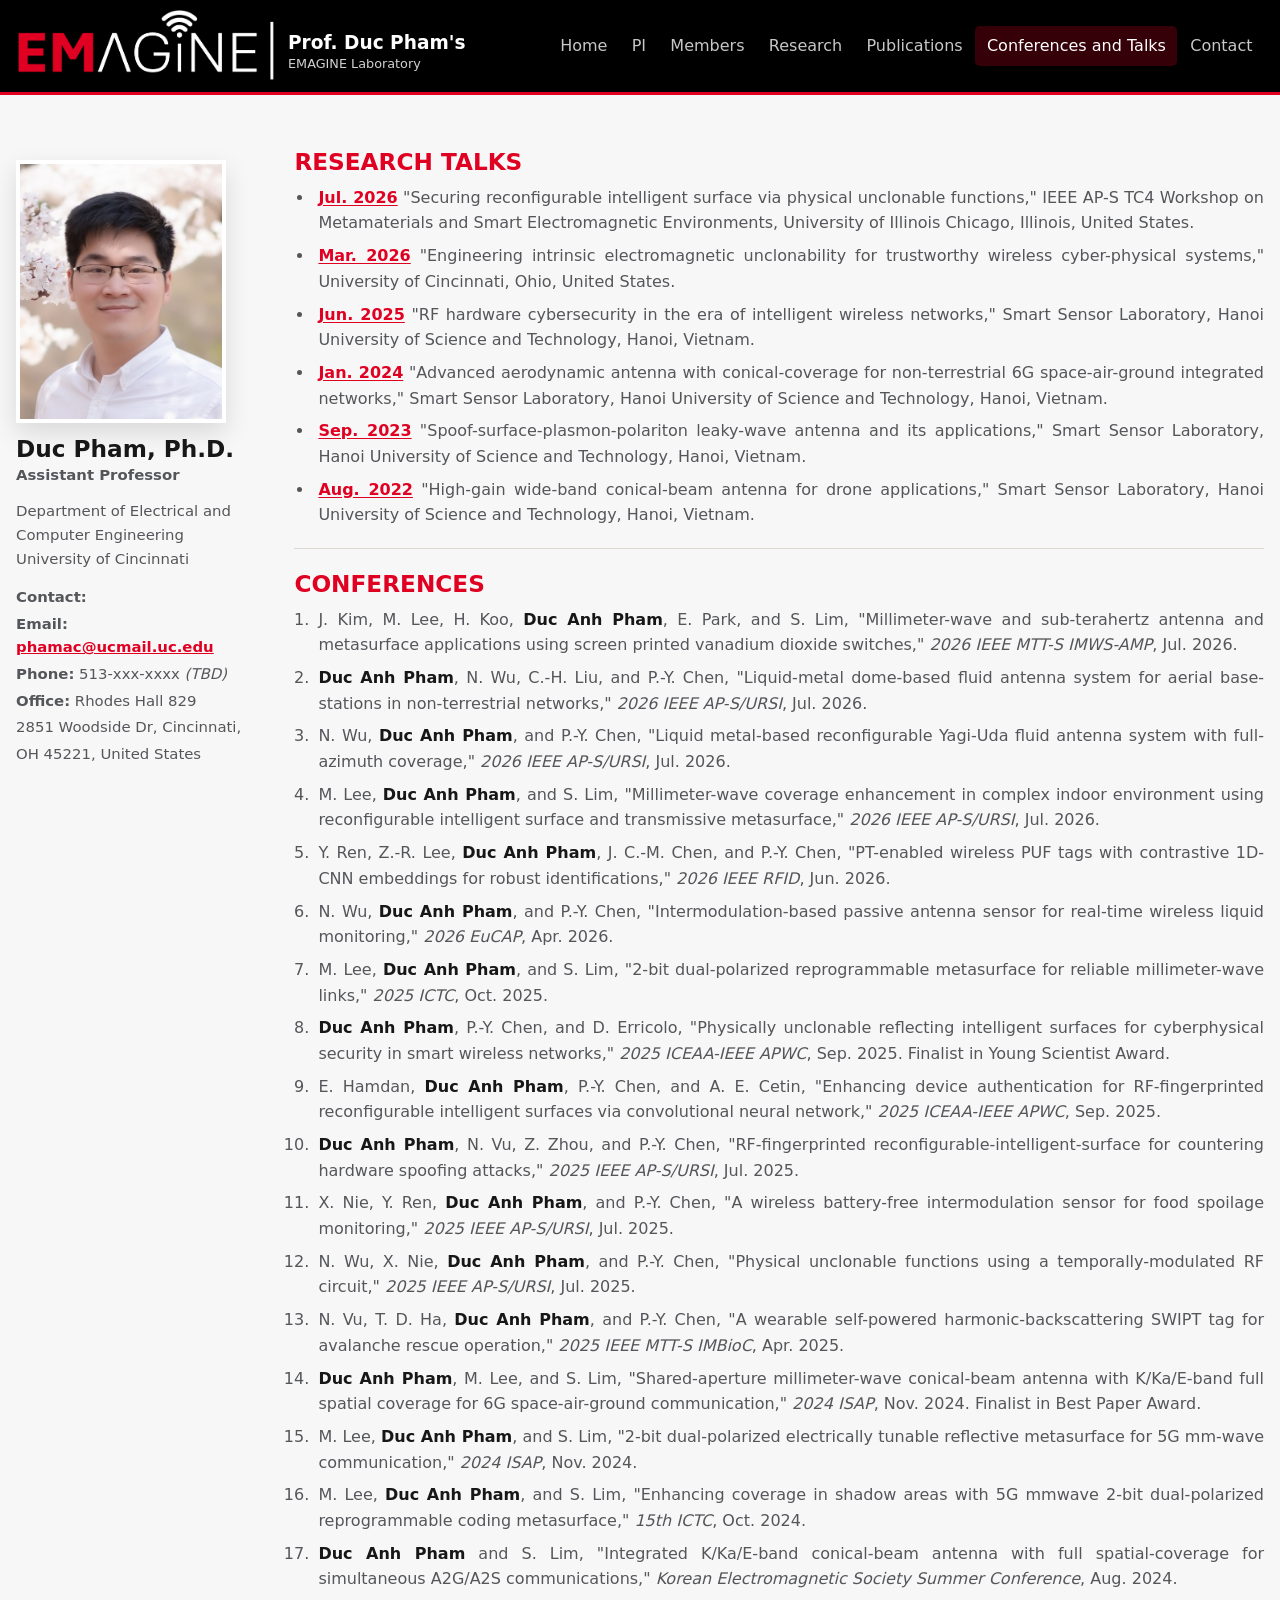
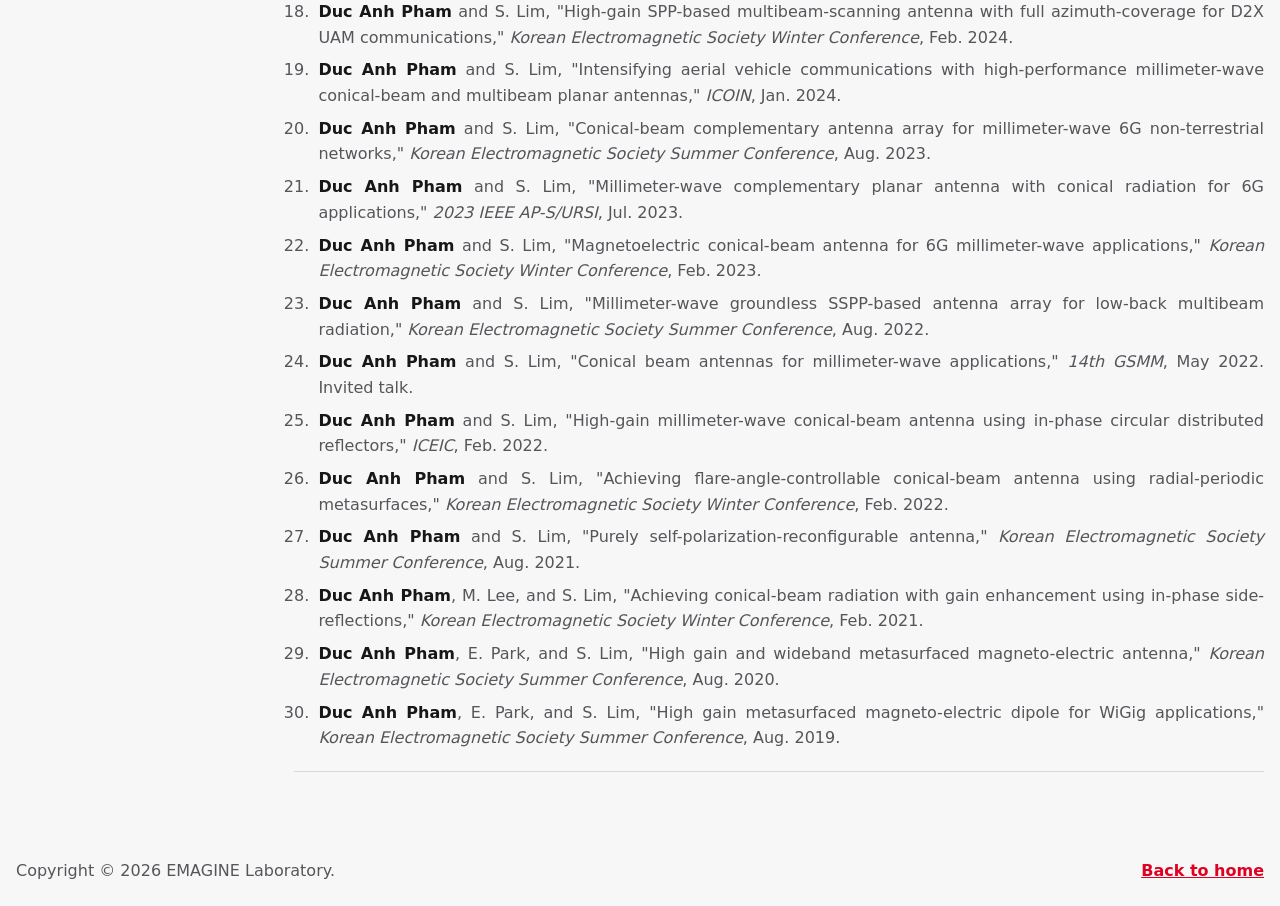
==== conferences-and-talks.html @ 0ce50a30 "Add files via upload" ====
<!DOCTYPE html>
<html lang="en">
<head><meta charset="utf-8"><meta name="viewport" content="width=device-width, initial-scale=1"><meta name="description" content="Research talks and conference publications by Prof. Duc Pham and collaborators."><title>Prof. Duc Pham's Lab</title><link rel="icon" type="image/png" href="assets/uc-logo.png">
  <link rel="stylesheet" href="styles.css?v=20260808ak"></head>
<body class="talks-page">
  <a class="skip-link" href="#main">Skip to content</a>
  <header class="site-header"><div class="header-inner"><a class="brand" href="index.html" aria-label="EMAGINE Laboratory home"><img class="brand-emagine-logo" src="assets/emagine-header.png?v=20260807ay" alt="EMAGINE Laboratory logo"><span class="brand-copy"><strong>Prof. Duc Pham's</strong><small>EMAGINE Laboratory</small></span></a>
      <nav class="top-nav" aria-label="Main navigation"><div class="nav-links" id="nav-links"><a href="index.html">Home</a><a href="pi.html">PI</a><a href="members.html">Members</a><a href="research.html">Research</a><a href="publications.html">Publications</a><a href="conferences-and-talks.html" aria-current="page">Conferences and Talks</a><a href="contact.html">Contact</a></div></nav>
      <button class="nav-toggle" type="button" aria-expanded="false" aria-controls="nav-links"><span></span><span></span><span></span><span class="sr-only">Menu</span></button>
    </div></header>
  <div class="site-shell">
    <aside class="profile-sidebar" aria-label="Principal investigator information">
      <img class="profile-photo" src="assets/duc-pham-profile-emagine.jpg" alt="Portrait of Dr. Duc Pham">
      <h1>Duc Pham, Ph.D.</h1>
      <p class="profile-title">Assistant Professor</p>
      <p class="profile-affiliation">Department of Electrical and Computer Engineering<br>University of Cincinnati</p>
      <address>
        <strong>Contact:</strong>
        <span><strong>Email:</strong> <a href="mailto:phamac@ucmail.uc.edu">phamac@ucmail.uc.edu</a></span>
        <span><strong>Phone:</strong> 513-xxx-xxxx <em>(TBD)</em></span>
        <span><strong>Office:</strong> Rhodes Hall 829</span>
        <span>2851 Woodside Dr, Cincinnati,</span>
        <span>OH 45221, United States</span>
      </address>
    </aside>
<main id="main" class="content"><section class="page-section page-title-section" aria-labelledby="talks-title"><h2 id="talks-title">Research Talks</h2><ul class="pub-full-list"><li><span class="talk-date">Jul. 2026</span> "Securing reconfigurable intelligent surface via physical unclonable functions," IEEE AP-S TC4 Workshop on Metamaterials and Smart Electromagnetic Environments, University of Illinois Chicago, Illinois, United States.</li><li><span class="talk-date">Mar. 2026</span> "Engineering intrinsic electromagnetic unclonability for trustworthy wireless cyber-physical systems," University of Cincinnati, Ohio, United States.</li><li><span class="talk-date">Jun. 2025</span> "RF hardware cybersecurity in the era of intelligent wireless networks," Smart Sensor Laboratory, Hanoi University of Science and Technology, Hanoi, Vietnam.</li><li><span class="talk-date">Jan. 2024</span> "Advanced aerodynamic antenna with conical-coverage for non-terrestrial 6G space-air-ground integrated networks," Smart Sensor Laboratory, Hanoi University of Science and Technology, Hanoi, Vietnam.</li><li><span class="talk-date">Sep. 2023</span> "Spoof-surface-plasmon-polariton leaky-wave antenna and its applications," Smart Sensor Laboratory, Hanoi University of Science and Technology, Hanoi, Vietnam.</li><li><span class="talk-date">Aug. 2022</span> "High-gain wide-band conical-beam antenna for drone applications," Smart Sensor Laboratory, Hanoi University of Science and Technology, Hanoi, Vietnam.</li></ul></section>
    <section class="page-section" aria-labelledby="conf-title"><h2 id="conf-title">Conferences</h2><ol class="pub-full-list">
      <li>J. Kim, M. Lee, H. Koo, <strong>Duc Anh Pham</strong>, E. Park, and S. Lim, "Millimeter-wave and sub-terahertz antenna and metasurface applications using screen printed vanadium dioxide switches," <em>2026 IEEE MTT-S IMWS-AMP</em>, Jul. 2026.</li>
      <li><strong>Duc Anh Pham</strong>, N. Wu, C.-H. Liu, and P.-Y. Chen, "Liquid-metal dome-based fluid antenna system for aerial base-stations in non-terrestrial networks," <em>2026 IEEE AP-S/URSI</em>, Jul. 2026.</li>
      <li>N. Wu, <strong>Duc Anh Pham</strong>, and P.-Y. Chen, "Liquid metal-based reconfigurable Yagi-Uda fluid antenna system with full-azimuth coverage," <em>2026 IEEE AP-S/URSI</em>, Jul. 2026.</li>
      <li>M. Lee, <strong>Duc Anh Pham</strong>, and S. Lim, "Millimeter-wave coverage enhancement in complex indoor environment using reconfigurable intelligent surface and transmissive metasurface," <em>2026 IEEE AP-S/URSI</em>, Jul. 2026.</li>
      <li>Y. Ren, Z.-R. Lee, <strong>Duc Anh Pham</strong>, J. C.-M. Chen, and P.-Y. Chen, "PT-enabled wireless PUF tags with contrastive 1D-CNN embeddings for robust identifications," <em>2026 IEEE RFID</em>, Jun. 2026.</li>
      <li>N. Wu, <strong>Duc Anh Pham</strong>, and P.-Y. Chen, "Intermodulation-based passive antenna sensor for real-time wireless liquid monitoring," <em>2026 EuCAP</em>, Apr. 2026.</li>
      <li>M. Lee, <strong>Duc Anh Pham</strong>, and S. Lim, "2-bit dual-polarized reprogrammable metasurface for reliable millimeter-wave links," <em>2025 ICTC</em>, Oct. 2025.</li>
      <li><strong>Duc Anh Pham</strong>, P.-Y. Chen, and D. Erricolo, "Physically unclonable reflecting intelligent surfaces for cyberphysical security in smart wireless networks," <em>2025 ICEAA-IEEE APWC</em>, Sep. 2025. Finalist in Young Scientist Award.</li>
      <li>E. Hamdan, <strong>Duc Anh Pham</strong>, P.-Y. Chen, and A. E. Cetin, "Enhancing device authentication for RF-fingerprinted reconfigurable intelligent surfaces via convolutional neural network," <em>2025 ICEAA-IEEE APWC</em>, Sep. 2025.</li>
      <li><strong>Duc Anh Pham</strong>, N. Vu, Z. Zhou, and P.-Y. Chen, "RF-fingerprinted reconfigurable-intelligent-surface for countering hardware spoofing attacks," <em>2025 IEEE AP-S/URSI</em>, Jul. 2025.</li>
      <li>X. Nie, Y. Ren, <strong>Duc Anh Pham</strong>, and P.-Y. Chen, "A wireless battery-free intermodulation sensor for food spoilage monitoring," <em>2025 IEEE AP-S/URSI</em>, Jul. 2025.</li>
      <li>N. Wu, X. Nie, <strong>Duc Anh Pham</strong>, and P.-Y. Chen, "Physical unclonable functions using a temporally-modulated RF circuit," <em>2025 IEEE AP-S/URSI</em>, Jul. 2025.</li>
      <li>N. Vu, T. D. Ha, <strong>Duc Anh Pham</strong>, and P.-Y. Chen, "A wearable self-powered harmonic-backscattering SWIPT tag for avalanche rescue operation," <em>2025 IEEE MTT-S IMBioC</em>, Apr. 2025.</li>
      <li><strong>Duc Anh Pham</strong>, M. Lee, and S. Lim, "Shared-aperture millimeter-wave conical-beam antenna with K/Ka/E-band full spatial coverage for 6G space-air-ground communication," <em>2024 ISAP</em>, Nov. 2024. Finalist in Best Paper Award.</li>
      <li>M. Lee, <strong>Duc Anh Pham</strong>, and S. Lim, "2-bit dual-polarized electrically tunable reflective metasurface for 5G mm-wave communication," <em>2024 ISAP</em>, Nov. 2024.</li>
      <li>M. Lee, <strong>Duc Anh Pham</strong>, and S. Lim, "Enhancing coverage in shadow areas with 5G mmwave 2-bit dual-polarized reprogrammable coding metasurface," <em>15th ICTC</em>, Oct. 2024.</li>
      <li><strong>Duc Anh Pham</strong> and S. Lim, "Integrated K/Ka/E-band conical-beam antenna with full spatial-coverage for simultaneous A2G/A2S communications," <em>Korean Electromagnetic Society Summer Conference</em>, Aug. 2024.</li>
      <li><strong>Duc Anh Pham</strong> and S. Lim, "High-gain SPP-based multibeam-scanning antenna with full azimuth-coverage for D2X UAM communications," <em>Korean Electromagnetic Society Winter Conference</em>, Feb. 2024.</li>
      <li><strong>Duc Anh Pham</strong> and S. Lim, "Intensifying aerial vehicle communications with high-performance millimeter-wave conical-beam and multibeam planar antennas," <em>ICOIN</em>, Jan. 2024.</li>
      <li><strong>Duc Anh Pham</strong> and S. Lim, "Conical-beam complementary antenna array for millimeter-wave 6G non-terrestrial networks," <em>Korean Electromagnetic Society Summer Conference</em>, Aug. 2023.</li>
      <li><strong>Duc Anh Pham</strong> and S. Lim, "Millimeter-wave complementary planar antenna with conical radiation for 6G applications," <em>2023 IEEE AP-S/URSI</em>, Jul. 2023.</li>
      <li><strong>Duc Anh Pham</strong> and S. Lim, "Magnetoelectric conical-beam antenna for 6G millimeter-wave applications," <em>Korean Electromagnetic Society Winter Conference</em>, Feb. 2023.</li>
      <li><strong>Duc Anh Pham</strong> and S. Lim, "Millimeter-wave groundless SSPP-based antenna array for low-back multibeam radiation," <em>Korean Electromagnetic Society Summer Conference</em>, Aug. 2022.</li>
      <li><strong>Duc Anh Pham</strong> and S. Lim, "Conical beam antennas for millimeter-wave applications," <em>14th GSMM</em>, May 2022. Invited talk.</li>
      <li><strong>Duc Anh Pham</strong> and S. Lim, "High-gain millimeter-wave conical-beam antenna using in-phase circular distributed reflectors," <em>ICEIC</em>, Feb. 2022.</li>
      <li><strong>Duc Anh Pham</strong> and S. Lim, "Achieving flare-angle-controllable conical-beam antenna using radial-periodic metasurfaces," <em>Korean Electromagnetic Society Winter Conference</em>, Feb. 2022.</li>
      <li><strong>Duc Anh Pham</strong> and S. Lim, "Purely self-polarization-reconfigurable antenna," <em>Korean Electromagnetic Society Summer Conference</em>, Aug. 2021.</li>
      <li><strong>Duc Anh Pham</strong>, M. Lee, and S. Lim, "Achieving conical-beam radiation with gain enhancement using in-phase side-reflections," <em>Korean Electromagnetic Society Winter Conference</em>, Feb. 2021.</li>
      <li><strong>Duc Anh Pham</strong>, E. Park, and S. Lim, "High gain and wideband metasurfaced magneto-electric antenna," <em>Korean Electromagnetic Society Summer Conference</em>, Aug. 2020.</li>
      <li><strong>Duc Anh Pham</strong>, E. Park, and S. Lim, "High gain metasurfaced magneto-electric dipole for WiGig applications," <em>Korean Electromagnetic Society Summer Conference</em>, Aug. 2019.</li>
    </ol></section></main></div>
  <footer class="site-footer"><p>Copyright &copy; 2026 EMAGINE Laboratory.</p><a href="index.html">Back to home</a></footer><script src="script.js"></script>
</body></html>
---- styles.css ----
:root {
  --ink: #171717;
  --ink-soft: #55565a;
  --paper: #f7f5f2;
  --white: #ffffff;
  --line: #ded8d3;
  --uc-red: #e00122;
  --uc-red-dark: #9b0018;
  --black: #000000;
  --warm-gray: #ebe5df;
  --shadow: 0 18px 50px rgba(0, 0, 0, 0.14);
}

* {
  box-sizing: border-box;
}

html {
  scroll-behavior: smooth;
}

body {
  margin: 0;
  color: var(--ink);
  background: var(--paper);
  font-family: Inter, ui-sans-serif, system-ui, -apple-system, BlinkMacSystemFont, "Segoe UI", sans-serif;
  line-height: 1.6;
}

a {
  color: inherit;
}

img {
  max-width: 100%;
}

.skip-link {
  position: absolute;
  left: 1rem;
  top: -4rem;
  z-index: 20;
  padding: 0.6rem 0.9rem;
  background: var(--white);
  color: var(--ink);
  border-radius: 0.35rem;
}

.skip-link:focus {
  top: 1rem;
}

.site-header {
  position: sticky;
  top: 0;
  z-index: 10;
  background: #000000;
  border-bottom: 3px solid var(--uc-red);
  backdrop-filter: blur(16px);
}

.header-inner,
.top-nav {
  width: min(1320px, calc(100% - 2rem));
  margin: 0 auto;
  display: flex;
  align-items: center;
}

.header-inner {
  min-height: 84px;
  justify-content: space-between;
  gap: 2rem;
}

.top-nav {
  min-height: 42px;
  justify-content: flex-end;
}

.brand {
  display: inline-flex;
  align-items: center;
  gap: 0.45rem;
  min-width: 0;
  text-decoration: none;
}

.uc-logo-wrap {
  display: grid;
  place-items: center;
  width: 74px;
  height: 54px;
  flex: 0 0 auto;
  border-right: 1px solid rgba(255, 255, 255, 0.35);
  padding: 0.1rem 0.9rem 0.1rem 0;
}

.uc-logo {
  display: block;
  max-width: 100%;
  max-height: 100%;
  object-fit: contain;
}

.brand strong {
  display: block;
  color: var(--white);
  font-size: clamp(1.35rem, 2.4vw, 2.15rem);
  line-height: 1.2;
  font-weight: 500;
}

.brand small {
  display: block;
  color: rgba(255, 255, 255, 0.82);
  font-size: clamp(0.9rem, 1.35vw, 1.15rem);
}

.header-emis-logo {
  width: min(250px, 23vw);
  max-height: 72px;
  object-fit: contain;
  flex: 0 0 auto;
}

.nav-links {
  display: flex;
  align-items: center;
  gap: 0.2rem;
}

.nav-links a {
  color: rgba(255, 255, 255, 0.78);
  font-size: 1rem;
  font-weight: 500;
  padding: 0.45rem 0.72rem;
  border-radius: 0.3rem;
  text-decoration: none;
}

.nav-links a:hover,
.nav-links a:focus,
.nav-links a[aria-current="page"] {
  color: var(--white);
  background: rgba(224, 1, 34, 0.24);
}

.nav-toggle {
  display: none;
  width: 42px;
  height: 42px;
  border: 1px solid var(--line);
  border-radius: 0.35rem;
  background: var(--white);
  padding: 0.55rem;
}

.nav-toggle span:not(.sr-only) {
  display: block;
  height: 2px;
  margin: 5px 0;
  background: var(--ink);
}

.sr-only {
  position: absolute;
  width: 1px;
  height: 1px;
  overflow: hidden;
  clip: rect(0, 0, 0, 0);
}

.site-shell {
  width: min(1320px, calc(100% - 2rem));
  margin: 0 auto;
  display: grid;
  grid-template-columns: 240px minmax(0, 1fr);
  gap: clamp(1.4rem, 3vw, 2.5rem);
  align-items: start;
  justify-content: center;
}

.profile-sidebar {
  position: sticky;
  top: 144px;
  padding: 1rem 0 2rem;
  font-size: 0.93rem;
}

.profile-photo {
  display: block;
  width: min(100%, 210px);
  aspect-ratio: 4 / 5;
  object-fit: cover;
  object-position: center top;
  border: 4px solid var(--white);
  box-shadow: 0 10px 24px rgba(0, 0, 0, 0.12);
}

.profile-sidebar h1 {
  margin: 0.85rem 0 0.2rem;
  font-size: 1.45rem;
  line-height: 1.08;
  letter-spacing: 0;
}

.profile-title,
.profile-affiliation,
.profile-sidebar p,
.profile-sidebar address {
  color: var(--ink-soft);
}

.profile-title {
  margin: 0;
  color: var(--uc-red);
  font-weight: 900;
}

.profile-affiliation {
  margin: 0.35rem 0 0;
}

.profile-sidebar p {
  margin: 0 0 0.75rem;
}

.profile-sidebar address {
  display: grid;
  gap: 0.18rem;
  margin: 0.9rem 0;
  font-style: normal;
}

.profile-sidebar a,
.content a {
  color: var(--uc-red);
  font-weight: 800;
}

.home-mobile-profile {
  display: none;
}

.content {
  min-width: 0;
  padding: 2rem 0 4rem;
}

.page-section {
  scroll-margin-top: 94px;
  padding: clamp(2.75rem, 5vw, 4.5rem) 0;
  border-bottom: 1px solid var(--line);
}

.intro-section {
  min-height: calc(70vh - 74px);
  display: grid;
  align-content: center;
  background:
    linear-gradient(90deg, rgba(0, 0, 0, 0.9), rgba(49, 0, 8, 0.7), rgba(0, 0, 0, 0.15)),
    url("assets/emagine-welcome-background.png");
  background-size: cover;
  background-position: center;
  color: var(--white);
  margin: 0;
  padding-left: 1.5rem;
  padding-right: 1.5rem;
  border-bottom: 4px solid var(--uc-red);
}

.section-kicker {
  margin: 0 0 0.75rem;
  color: var(--uc-red);
  font-weight: 900;
  text-transform: uppercase;
  font-size: 0.78rem;
  letter-spacing: 0;
}

.intro-section .section-kicker {
  color: #ff4a5f;
}

h2,
h3,
p {
  overflow-wrap: anywhere;
}

h2 {
  margin: 0;
  font-size: clamp(2.1rem, 4vw, 4rem);
  line-height: 1.02;
  letter-spacing: 0;
}

h3 {
  margin: 0;
  font-size: 1.12rem;
  line-height: 1.3;
}

.lead {
  max-width: 820px;
  margin: 1.25rem 0 0;
  color: rgba(255, 255, 255, 0.88);
  font-size: clamp(1.08rem, 1.8vw, 1.3rem);
}

.notice {
  max-width: 820px;
  margin-top: 1.4rem;
  padding: 0.9rem 1rem;
  border-left: 5px solid var(--uc-red);
  background: rgba(255, 255, 255, 0.1);
  color: inherit;
}

.page-section > p:not(.section-kicker),
.info-list p,
.research-list p,
.people-list span,
.publication p,
.news-list p,
.directions-block {
  color: var(--ink-soft);
}

.page-title-section {
  padding-top: clamp(2rem, 4vw, 3rem);
}

.subsection-title {
  font-size: clamp(1.45rem, 2.4vw, 2.2rem);
  margin-bottom: 1rem;
}

.intro-section p.lead {
  color: rgba(255, 255, 255, 0.9);
}

.intro-section .notice {
  color: var(--white);
}

.research-list,
.info-list,
.people-list,
.publication-list {
  display: grid;
  gap: 1rem;
  margin-top: 1.5rem;
}

.research-list {
  grid-template-columns: repeat(2, minmax(0, 1fr));
}

.research-list article,
.info-list article,
.person-row,
.publication,
.directions-block {
  background: var(--white);
  border: 1px solid var(--line);
  border-radius: 0.35rem;
  padding: 1rem;
  box-shadow: 0 10px 30px rgba(0, 0, 0, 0.06);
}

.research-list article {
  border-top: 4px solid var(--uc-red);
}

.publication {
  display: grid;
  grid-template-columns: 82px minmax(0, 1fr);
  gap: 1rem;
}

.pub-year,
.news-list time {
  margin: 0;
  color: var(--uc-red);
  font-weight: 900;
}

.publication p,
.news-list p {
  margin: 0.25rem 0 0;
}

.person-row {
  display: grid;
  gap: 0.25rem;
}

.news-list {
  display: grid;
  gap: 0.7rem;
  margin: 1.35rem 0 0;
  padding-left: 1.25rem;
  color: var(--ink-soft);
}

.news-list li {
  padding-left: 0.25rem;
}

.directions-block {
  display: grid;
  gap: 0.35rem;
  margin-top: 1.5rem;
  font-style: normal;
}

.pub-full-list {
  display: grid;
  gap: 0.45rem;
  margin: 1rem 0 0;
  padding-left: 1.25rem;
  color: var(--ink-soft);
}

.pub-full-list li {
  padding-left: 0.25rem;
}

.pub-full-list strong {
  color: var(--ink);
}

.site-footer {
  width: min(1320px, calc(100% - 2rem));
  margin: 0 auto;
  padding: 1.4rem 0;
  display: flex;
  justify-content: space-between;
  gap: 1rem;
  color: var(--ink-soft);
}

.site-footer p {
  margin: 0;
}

.site-footer a {
  color: var(--uc-red);
  font-weight: 800;
}

@media (max-width: 980px) {
  .nav-toggle {
    display: block;
  }

  .nav-links {
    position: absolute;
    left: 1rem;
    right: 1rem;
    top: 126px;
    display: none;
    padding: 0.7rem;
    background: var(--white);
    border: 1px solid var(--line);
    border-radius: 0.35rem;
    box-shadow: var(--shadow);
  }

  .nav-links.is-open {
    display: grid;
  }

  .nav-links a {
    color: var(--ink);
    padding: 0.75rem;
  }

  .site-shell {
    grid-template-columns: 1fr;
  }

  .profile-sidebar {
    position: relative;
    top: auto;
    display: grid;
    grid-template-columns: 140px minmax(0, 1fr);
    gap: 1rem;
    align-items: start;
  justify-content: center;
    padding-bottom: 0;
  }

  .profile-sidebar h1,
  .profile-title,
  .profile-affiliation,
  .profile-sidebar p,
  .profile-sidebar address {
    grid-column: 2;
  }

  .profile-photo {
    grid-row: 1 / span 7;
  }

  .content {
    padding-top: 1rem;
  }

  .intro-section {
    margin: 0;
  }
}

@media (max-width: 620px) {
  .header-inner,
  .top-nav,
  .site-shell,
  .site-footer {
    width: min(100% - 1rem, 1320px);
  }

  .uc-logo-wrap {
    width: 48px;
    height: 40px;
    padding-right: 0.5rem;
  }

  .brand {
    gap: 0.55rem;
  }

  .brand strong {
    max-width: 220px;
    font-size: 1rem;
  }

  .brand small {
    display: none;
  }

  .header-emis-logo {
    display: none;
  }

  .top-nav {
    min-height: 0;
  }

  .nav-links {
    top: 84px;
  }

  .profile-sidebar {
    grid-template-columns: 1fr;
  }

  .profile-sidebar h1,
  .profile-title,
  .profile-affiliation,
  .profile-sidebar p,
  .profile-sidebar address {
    grid-column: auto;
  }

  .profile-photo {
    grid-row: auto;
    max-width: 190px;
  }

  .research-list,
  .publication {
    grid-template-columns: 1fr;
  }

  .intro-section {
    min-height: 560px;
  }

  .site-footer {
    flex-direction: column;
  }
}

/* EMAGINE refresh overrides */
:root {
  --paper: #f7f7f7;
}

.header-emis-logo {
  width: min(360px, 32vw);
  max-height: 72px;
  object-fit: contain;
}

.nav-links {
  gap: 0.08rem;
}

.nav-links a {
  white-space: nowrap;
}


.plain-list,
.simple-list {
  display: grid;
  gap: 0.7rem;
  margin: 1.2rem 0 0;
  padding-left: 1.25rem;
  color: var(--ink-soft);
}

.plain-list strong,
.simple-list strong {
  color: var(--ink);
}

.research-figure {
  display: grid;
  gap: 0.75rem;
}

.research-figure img,
.wide-image {
  width: 100%;
  border-radius: 0.35rem;
  border: 1px solid var(--line);
  background: var(--white);
}

.research-figure img {
  aspect-ratio: 16 / 10;
  object-fit: contain;
}

.wide-image {
  object-fit: cover;
}

.contact-grid {
  display: grid;
  grid-template-columns: repeat(2, minmax(0, 1fr));
  gap: 1.2rem;
  margin-top: 1.4rem;
}

.contact-grid article {
  background: var(--white);
  border: 1px solid var(--line);
  border-radius: 0.35rem;
  padding: 1rem;
}

@media (max-width: 980px) {
  .header-emis-logo {
    width: min(260px, 34vw);
  }
}

@media (max-width: 720px) {
  .contact-grid {
    grid-template-columns: 1fr;
  }
}

.intro-section > p:not(.section-kicker) {
  color: rgba(255, 255, 255, 0.9);
}


.concept-figure {
  margin: 0 0 1.2rem;
  padding: 0;
  background: #000000;
  border-bottom: 4px solid var(--uc-red);
}

.concept-figure img {
  display: block;
  width: 100%;
  height: auto;
}




.brand-emagine-logo {
  display: block;
  width: min(190px, 20vw);
  max-height: 58px;
  object-fit: contain;
}



.brand .brand-emagine-logo {
  width: min(260px, 28vw);
  max-height: 72px;
}

.brand .brand-copy strong {
  font-size: clamp(1rem, 1.45vw, 1.35rem);
  font-weight: 600;
}

.brand .brand-copy small {
  font-size: clamp(0.75rem, 1vw, 0.95rem);
}

.brand:has(.brand-emagine-logo) {
  gap: 0.75rem;
}

.brand:has(.brand-emagine-logo) .brand-copy {
  transform: translateY(0.42rem);
}

/* One-line header layout */
.site-header .header-inner {
  min-height: 92px;
}

.header-inner > .brand {
  flex: 0 0 auto;
}

.header-inner > .top-nav {
  width: auto;
  min-height: auto;
  margin: 0 0 0 auto;
  flex: 1 1 auto;
  justify-content: flex-end;
}

.header-inner > .top-nav .nav-links {
  justify-content: flex-end;
  flex-wrap: wrap;
  row-gap: 0.2rem;
}

.header-inner > .nav-toggle {
  flex: 0 0 auto;
}

@media (max-width: 1180px) {
  .brand .brand-emagine-logo {
    width: min(230px, 24vw);
  }

  .brand .brand-copy strong {
    font-size: clamp(0.95rem, 1.25vw, 1.18rem);
  }

  .brand .brand-copy small {
    font-size: clamp(0.72rem, 0.9vw, 0.86rem);
  }

  .nav-links a {
    font-size: 0.92rem;
    padding-inline: 0.52rem;
  }
}

@media (max-width: 980px) {
  .header-inner > .top-nav {
    flex: 0 0 auto;
    margin-left: auto;
  }
}



/* Compact academic section headings */
.content > .page-section:not(.intro-section) h2 {
  font-size: 1.25rem;
  line-height: 1.28;
  font-weight: 800;
}

.content > .page-title-section:not(.intro-section) h2 {
  font-size: 1.35rem;
}

.content > .page-section:not(.intro-section) h3 {
  font-size: 1.05rem;
}

.page-title-section .lead {
  font-size: 1rem;
}

/* Red underlined section heading style */
.content > .page-section:not(.intro-section) h2 {
  color: var(--uc-red);
  font-size: 1.45rem;
  line-height: 1.25;
  font-weight: 900;
  text-transform: uppercase;
  text-decoration: underline;
  text-underline-offset: 0.14em;
  text-decoration-thickness: 0.08em;
}

.content > .page-title-section:not(.intro-section) h2 {
  font-size: 1.45rem;
}

/* Black underlined section headings */
.content > .page-section:not(.intro-section) h2 {
  color: var(--ink);
}

/* Match headings to News date red */
.content > .page-section:not(.intro-section) h2 {
  color: var(--uc-red);
}

/* Remove section heading underlines */
.content > .page-section:not(.intro-section) h2 {
  text-decoration: none;
}

/* Tighter spacing between content sections */
.content > .page-section:not(.intro-section) {
  padding: 1.25rem 0;
}

.content > .page-section:not(.intro-section) h2 {
  margin-bottom: 0.55rem;
}

.content > .page-section:not(.intro-section) p:first-of-type,
.content > .page-section:not(.intro-section) .plain-list,
.content > .page-section:not(.intro-section) .pub-full-list,
.content > .page-section:not(.intro-section) .news-list {
  margin-top: 0.55rem;
}
@media (min-width: 981px) {
  .site-shell {
    min-height: calc(100vh + 8rem);
  }
}
/* Unified Home welcome visual */
.welcome-visual {
  position: relative;
  overflow: hidden;
  background: #000000;
  border-bottom: 4px solid var(--uc-red);
  box-shadow: 0 18px 44px rgba(0, 0, 0, 0.16);
}

.welcome-visual .concept-figure {
  position: relative;
  margin: 0;
  padding: 0;
  background: #000000;
  border-bottom: 0;
}

.welcome-visual .concept-figure::after {
  content: "";
  position: absolute;
  left: 0;
  right: 0;
  bottom: -1px;
  height: clamp(5rem, 11vw, 9rem);
  pointer-events: none;
  background: linear-gradient(180deg, rgba(0, 0, 0, 0), #000000 78%);
}

.welcome-visual .concept-figure img {
  display: block;
  width: 100%;
  height: auto;
}

.welcome-visual .concept-figure figcaption {
  position: absolute;
  z-index: 2;
  top: clamp(0.75rem, 2vw, 1.4rem);
  left: clamp(0.9rem, 2.8vw, 2rem);
  margin: 0;
  color: var(--white);
  font-family: Georgia, "Times New Roman", serif;
  font-size: clamp(1.25rem, 3vw, 2.15rem);
  font-weight: 700;
  line-height: 1;
  letter-spacing: 0;
  text-shadow: 0 3px 18px rgba(0, 0, 0, 0.85);
}

.welcome-visual .intro-section {
  min-height: clamp(360px, 46vh, 540px);
  margin: -1px 0 0;
  padding: clamp(2.3rem, 5vw, 4.5rem) clamp(1rem, 3vw, 2rem) clamp(2.4rem, 5vw, 4rem);
  border-bottom: 0;
  background:
    linear-gradient(180deg, #000000 0%, rgba(0, 0, 0, 0.86) 22%, rgba(0, 0, 0, 0.2) 100%),
    linear-gradient(90deg, rgba(0, 0, 0, 0.92), rgba(49, 0, 8, 0.74), rgba(0, 0, 0, 0.12)),
    url("assets/emagine-welcome-background.png");
  background-size: cover;
  background-position: center;
}

.welcome-visual .intro-section p {
  max-width: 850px;
  color: rgba(255, 255, 255, 0.92);
  font-size: clamp(1rem, 1.35vw, 1.15rem);
}

.welcome-visual .intro-section p:first-child {
  margin-top: 0;
}

.welcome-visual .notice {
  max-width: 850px;
}

@media (max-width: 620px) {
  .welcome-visual .concept-figure figcaption {
    top: 0.65rem;
    left: 0.75rem;
  }

  .welcome-visual .intro-section {
    min-height: 430px;
    padding-top: 2rem;
  }
}
/* Refine Home welcome merge */
.welcome-visual .concept-figure::after {
  bottom: -1px;
  height: clamp(1.4rem, 3.2vw, 2.4rem);
  background: linear-gradient(180deg, rgba(0, 0, 0, 0), #000000 92%);
}

.welcome-visual .concept-figure figcaption {
  top: clamp(3rem, 6.6vw, 5.1rem);
  left: clamp(2rem, 8.4vw, 5.4rem);
  font-size: clamp(1.45rem, 3.15vw, 2.35rem);
}

.welcome-visual .intro-section {
  min-height: clamp(330px, 42vh, 500px);
  padding-top: clamp(1.15rem, 2.5vw, 2rem);
}

@media (max-width: 620px) {
  .welcome-visual .concept-figure::after {
    height: 1.25rem;
  }

  .welcome-visual .concept-figure figcaption {
    top: 18%;
    left: 8%;
    font-size: clamp(1rem, 6vw, 1.45rem);
  }

  .welcome-visual .intro-section {
    min-height: 390px;
    padding-top: 1.2rem;
  }
}
/* Align Welcome text with EMAGINE wordmark */
.welcome-visual .concept-figure figcaption {
  top: clamp(4rem, 7.8vw, 5.5rem);
  left: clamp(7rem, 23vw, 14.5rem);
}

@media (max-width: 620px) {
  .welcome-visual .concept-figure figcaption {
    top: 16%;
    left: 19%;
  }
}
/* Keep Welcome text close without covering EMAGINE */
.welcome-visual .concept-figure figcaption {
  top: clamp(2.75rem, 5.4vw, 3.85rem);
  left: clamp(7rem, 23vw, 14.5rem);
  font-size: clamp(1.25rem, 2.55vw, 1.95rem);
}

@media (max-width: 620px) {
  .welcome-visual .concept-figure figcaption {
    top: 12%;
    left: 19%;
    font-size: clamp(0.95rem, 5vw, 1.25rem);
  }
}
/* Align Welcome with UC mark and tighten intro gap */
.welcome-visual .concept-figure figcaption {
  left: clamp(2.1rem, 8.7vw, 5.7rem);
}

.welcome-visual .intro-section {
  padding-top: clamp(0.65rem, 1.35vw, 1.05rem);
}

@media (max-width: 620px) {
  .welcome-visual .concept-figure figcaption {
    left: 8%;
  }

  .welcome-visual .intro-section {
    padding-top: 0.85rem;
  }
}
/* Position Welcome text above cropped UC mark */
.welcome-visual .concept-figure figcaption {
  top: clamp(0.45rem, 1.35vw, 0.9rem);
  left: clamp(2.1rem, 8.7vw, 5.7rem);
  font-size: clamp(1.1rem, 2.15vw, 1.65rem);
}

.welcome-visual .intro-section {
  align-content: start;
  padding-top: clamp(0.45rem, 1vw, 0.8rem);
}

@media (max-width: 620px) {
  .welcome-visual .concept-figure figcaption {
    top: 5%;
    left: 8%;
    font-size: clamp(0.9rem, 4.6vw, 1.15rem);
  }
}
/* Place Welcome directly above EMAGINE wordmark */
.welcome-visual .concept-figure figcaption {
  top: clamp(0.45rem, 1.2vw, 0.85rem);
  left: clamp(7.5rem, 14vw, 11.5rem);
  font-family: "Palatino Linotype", Palatino, Georgia, "Times New Roman", serif;
  font-size: clamp(1.45rem, 3vw, 2.25rem);
  font-style: italic;
  font-weight: 800;
  letter-spacing: 0;
  color: #ffffff;
  text-shadow: 0 3px 18px rgba(0, 0, 0, 0.9), 0 0 18px rgba(224, 1, 34, 0.24);
}

@media (max-width: 620px) {
  .welcome-visual .concept-figure figcaption {
    top: 4%;
    left: 22%;
    font-size: clamp(1rem, 5.8vw, 1.45rem);
  }
}
/* Final Welcome alignment over UC mark */
.welcome-visual .concept-figure figcaption {
  top: clamp(0.55rem, 1.35vw, 0.95rem);
  left: clamp(2.1rem, 8.7vw, 5.7rem);
}

.welcome-visual .intro-section {
  padding-top: clamp(0.95rem, 1.7vw, 1.35rem);
}

@media (max-width: 620px) {
  .welcome-visual .concept-figure figcaption {
    top: 5%;
    left: 8%;
  }

  .welcome-visual .intro-section {
    padding-top: 1.05rem;
  }
}
/* Welcome text emphasis */
.welcome-visual .intro-section .join-title {
  margin: clamp(1rem, 2vw, 1.45rem) 0 0.45rem;
  color: var(--uc-red);
  font-size: clamp(1.05rem, 1.7vw, 1.3rem);
  font-weight: 900;
}

.welcome-visual .intro-section .text-underline {
  text-decoration: underline;
  text-underline-offset: 0.12em;
  text-decoration-thickness: 0.08em;
}

.welcome-visual .intro-section em {
  color: rgba(255, 255, 255, 0.86);
}
/* Compact long Welcome text */
.welcome-visual .intro-section {
  min-height: auto;
  padding-top: clamp(0.75rem, 1.2vw, 1rem);
  padding-bottom: clamp(1.25rem, 2.4vw, 2rem);
}

.welcome-visual .intro-section p {
  max-width: 880px;
  margin: 0.78rem 0 0;
  font-size: clamp(0.82rem, 1.02vw, 0.95rem);
  line-height: 1.42;
}

.welcome-visual .intro-section p:first-child {
  margin-top: 0;
}

.welcome-visual .intro-section .join-title {
  margin: 0.9rem 0 0.25rem;
  font-size: clamp(0.95rem, 1.35vw, 1.1rem);
}

@media (max-width: 620px) {
  .welcome-visual .intro-section p {
    font-size: 0.9rem;
    line-height: 1.48;
  }
}
/* Slightly larger compact Welcome text */
.welcome-visual .intro-section p {
  font-size: clamp(0.9rem, 1.08vw, 1.02rem);
  line-height: 1.43;
}

.welcome-visual .intro-section .join-title {
  font-size: clamp(1rem, 1.45vw, 1.18rem);
}
/* Refine hero transition and joining spacing */
.welcome-visual .concept-figure::after {
  height: clamp(0.55rem, 1.2vw, 0.9rem);
  background: linear-gradient(180deg, rgba(0, 0, 0, 0), #000000 96%);
}

.welcome-visual .intro-section .join-title {
  margin-bottom: 0.08rem;
}

.welcome-visual .intro-section .join-title + p {
  margin-top: 0.12rem;
}
/* Justify Welcome body copy */
.welcome-visual .intro-section p {
  text-align: justify;
  text-align-last: left;
}
/* Justify News text */
.news-list li {
  text-align: justify;
  text-align-last: left;
}
/* Justify PI biography and publication-style lists */
#bio-title ~ p,
.pub-full-list li {
  text-align: justify;
  text-align-last: left;
}
/* Contact page map layout */
.contact-page {
  padding-top: clamp(1.6rem, 3vw, 2.4rem);
}

.contact-layout {
  display: grid;
  grid-template-columns: minmax(0, 0.95fr) minmax(320px, 1.05fr);
  gap: clamp(1.5rem, 3vw, 2.4rem);
  align-items: start;
  justify-content: center;
  margin-top: 1.1rem;
}

.contact-copy h3 {
  margin: 1.15rem 0 0.25rem;
  color: var(--ink);
  font-size: clamp(1.05rem, 1.6vw, 1.22rem);
  font-weight: 900;
}

.contact-copy h3:first-child {
  margin-top: 0;
}

.contact-copy p {
  margin: 0 0 0.9rem;
  color: var(--ink);
  font-size: 1rem;
  line-height: 1.55;
  text-align: justify;
  text-align-last: left;
}

.contact-map iframe {
  display: block;
  width: 100%;
  min-height: 430px;
  border: 0;
  background: var(--warm-gray);
}

.contact-map p {
  margin: 0.55rem 0 0;
  font-size: 0.92rem;
}

@media (max-width: 980px) {
  .contact-layout {
    grid-template-columns: 1fr;
  }

  .contact-map iframe {
    min-height: 360px;
  }
}
/* Justify Research intro */
.research-intro p {
  max-width: 920px;
  color: var(--ink-soft);
  text-align: justify;
  text-align-last: left;
}
/* Research card multi-image gallery */
.research-image-grid {
  display: grid;
  grid-template-columns: 0.95fr 0.95fr;
  grid-template-rows: minmax(0, 1fr) minmax(0, 1.12fr);
  gap: 0.35rem;
  aspect-ratio: 16 / 10;
  padding: 0.35rem;
  border: 1px solid var(--line);
  border-radius: 0.35rem;
  background: var(--white);
}

.research-image-grid img {
  width: 100%;
  height: 100%;
  min-width: 0;
  object-fit: contain;
  border: 0;
  border-radius: 0.2rem;
  background: #ffffff;
}

.research-image-grid img:nth-child(3) {
  grid-column: 1 / -1;
}

@media (max-width: 620px) {
  .research-image-grid {
    grid-template-columns: 1fr;
    grid-template-rows: repeat(3, minmax(0, 1fr));
    aspect-ratio: auto;
  }

  .research-image-grid img:nth-child(3) {
    grid-column: auto;
  }
}
/* Full-width antenna research card */
.research-list .research-figure-gallery {
  grid-column: 1 / -1;
}

.research-figure-gallery .research-image-grid {
  grid-template-columns: 1fr 1fr;
  grid-template-rows: auto auto;
  aspect-ratio: auto;
  gap: clamp(0.65rem, 1.4vw, 1rem);
  padding: clamp(0.65rem, 1.4vw, 1rem);
}

.research-figure-gallery .research-image-grid img {
  height: auto;
  object-fit: contain;
}

.research-figure-gallery .research-image-grid img:nth-child(1),
.research-figure-gallery .research-image-grid img:nth-child(2) {
  width: 100%;
  max-height: 360px;
}

.research-figure-gallery .research-image-grid img:nth-child(3) {
  grid-column: 1 / -1;
  width: 100%;
  max-height: none;
}

@media (max-width: 760px) {
  .research-figure-gallery .research-image-grid {
    grid-template-columns: 1fr;
  }

  .research-figure-gallery .research-image-grid img:nth-child(3) {
    grid-column: auto;
  }
}
/* Full-width RF sensor research card */
.research-list .research-figure-wide {
  grid-column: 1 / -1;
}

.research-image-pair {
  display: grid;
  grid-template-columns: minmax(0, 1.25fr) minmax(0, 0.75fr);
  gap: clamp(0.75rem, 1.5vw, 1rem);
  align-items: stretch;
  padding: clamp(0.65rem, 1.4vw, 1rem);
  border: 1px solid var(--line);
  border-radius: 0.35rem;
  background: var(--white);
}

.research-image-pair img {
  width: 100%;
  height: 100%;
  max-height: 560px;
  object-fit: contain;
  border: 0;
  border-radius: 0.2rem;
  background: #ffffff;
}

@media (max-width: 760px) {
  .research-image-pair {
    grid-template-columns: 1fr;
  }

  .research-image-pair img {
    height: auto;
  }
}
/* Research text width and justification refinements */
.research-intro p {
  max-width: none;
}

.research-list article p {
  text-align: justify;
  text-align-last: left;
}

.research-wide-image {
  width: 100%;
  height: auto;
  border: 1px solid var(--line);
  border-radius: 0.35rem;
  background: var(--white);
}
/* Justify Members intro */
#members-title + .lead {
  max-width: none;
  text-align: justify;
  text-align-last: left;
}

.pub-full-list .talk-date {
  color: var(--uc-red);
  font-weight: 900;
  text-decoration: underline;
  text-underline-offset: 0.14em;
}

#honors-title + .plain-list li {
  text-align: justify;
  text-align-last: left;
}

#services-title + .plain-list li {
  text-align: justify;
  text-align-last: left;
}

.visitor-widgets {
  display: grid;
  grid-template-columns: minmax(190px, max-content) minmax(260px, max-content);
  gap: 1.15rem;
  align-items: start;
  justify-content: center;
  transform: translateX(-1.1rem);
}

.visitor-widget h3 {
  margin: 0 0 0.7rem;
  color: var(--ink);
  font-size: 1.12rem;
}

.visitor-widget img {
  max-width: 100%;
  height: auto;
}

.visitor-counter-widget {
  justify-self: end;
}

.visitor-counter-widget img {
  width: min(190px, 100%);
}

.country-counter-widget {
  justify-self: start;
}

.country-counter-widget img {
  width: min(600px, 100%);
}

.visitors-section {
  padding-top: 0.95rem;
}

@media (max-width: 720px) {
  .visitor-widgets {
    grid-template-columns: 1fr;
    transform: none;
  }

  .country-counter-widget {
    display: none;
  }
}

/* Center Home Welcome text block under the hero image without changing text width */
.welcome-visual .intro-section p {
  margin-left: auto;
  margin-right: auto;
}

.welcome-visual .intro-section .join-title {
  width: min(880px, 100%);
  margin-left: auto;
  margin-right: auto;
  text-align: left;
}
/* Tighter PI page bullet spacing */
#bio-title ~ .plain-list,
#education-title + .plain-list,
#experience-title + .plain-list,
#services-title + .plain-list,
#peer-review-title + .plain-list,
#honors-title + .plain-list {
  gap: 0.42rem;
  margin-top: 0.75rem;
}

/* Responsive polish for tablet and phone while preserving desktop layout */
@media (max-width: 980px) {
  .site-header {
    position: relative;
  }

  .site-header .header-inner {
    min-height: auto;
    padding: 0.75rem 0;
    gap: 0.8rem;
  }

  .header-inner > .brand {
    flex: 1 1 auto;
    min-width: 0;
  }

  .brand .brand-emagine-logo {
    width: clamp(118px, 32vw, 210px);
    max-height: 58px;
    object-position: left center;
  }

  .brand:has(.brand-emagine-logo) {
    gap: 0.55rem;
  }

  .brand:has(.brand-emagine-logo) .brand-copy {
    transform: translateY(0.2rem);
  }

  .brand .brand-copy strong {
    font-size: clamp(0.86rem, 2.1vw, 1.12rem);
    white-space: nowrap;
  }

  .brand .brand-copy small {
    font-size: clamp(0.68rem, 1.7vw, 0.86rem);
    white-space: nowrap;
  }

  .header-inner > .top-nav {
    flex: 0 0 auto;
    width: auto;
    margin-left: 0;
  }

  .nav-toggle {
    display: block;
    flex: 0 0 auto;
    border-color: rgba(255, 255, 255, 0.35);
    background: transparent;
  }

  .nav-toggle span:not(.sr-only) {
    background: var(--white);
  }

  .nav-links {
    top: calc(100% + 0.45rem);
    left: 0.75rem;
    right: 0.75rem;
    z-index: 30;
    grid-template-columns: repeat(2, minmax(0, 1fr));
    gap: 0.15rem;
    max-height: calc(100vh - 7rem);
    overflow: auto;
  }

  .nav-links a {
    white-space: normal;
    line-height: 1.2;
  }

  .site-shell {
    width: min(100% - 1.25rem, 1320px);
    gap: 1rem;
  }

  .profile-sidebar {
    position: static;
    grid-template-columns: 112px minmax(0, 1fr);
    gap: 0.8rem 0.95rem;
    padding: 1rem 0 0.6rem;
    font-size: 0.88rem;
    border-bottom: 1px solid var(--line);
  }

  .profile-photo {
    width: 112px;
    max-width: 112px;
    border-width: 3px;
  }

  .profile-sidebar h1 {
    margin-top: 0;
    font-size: 1.18rem;
  }

  .profile-sidebar address {
    margin: 0.45rem 0 0;
    gap: 0.08rem;
  }

  .content {
    padding-top: 0.35rem;
  }

  .content > .page-section:not(.intro-section) {
    padding: 1rem 0;
  }

  .page-title-section {
    padding-top: 1.1rem;
  }

  .welcome-visual .intro-section p,
  .research-intro p,
  .research-list article p,
  #members-title + .lead,
  #bio-title ~ p,
  .pub-full-list li,
  .news-list li,
  .contact-copy p {
    text-align: left;
  }
}

@media (max-width: 760px) {
  .header-inner,
  .top-nav,
  .site-shell,
  .site-footer {
    width: min(100% - 0.9rem, 1320px);
  }

  .site-header .header-inner {
    align-items: center;
  }

  .brand .brand-emagine-logo {
    width: clamp(104px, 36vw, 150px);
    max-height: 46px;
  }

  .brand .brand-copy strong {
    font-size: clamp(0.78rem, 3.2vw, 0.98rem);
  }

  .brand .brand-copy small {
    font-size: clamp(0.62rem, 2.55vw, 0.78rem);
  }

  .nav-toggle {
    width: 38px;
    height: 38px;
    padding: 0.48rem;
  }

  .profile-sidebar {
    grid-template-columns: 92px minmax(0, 1fr);
    font-size: 0.82rem;
  }

  .profile-photo {
    width: 92px;
    max-width: 92px;
  }

  .profile-sidebar h1 {
    font-size: 1.02rem;
  }

  .profile-title {
    font-size: 0.84rem;
  }

  .profile-affiliation,
  .profile-sidebar address {
    line-height: 1.36;
  }

  .welcome-visual .concept-figure img {
    min-height: 132px;
    object-fit: cover;
    object-position: center;
  }

  .welcome-visual .concept-figure::after {
    height: 0.7rem;
  }

  .welcome-visual .intro-section {
    padding: 0.9rem 0.8rem 1.2rem;
    background-position: center top;
  }

  .welcome-visual .intro-section p {
    font-size: 0.88rem;
    line-height: 1.5;
  }

  .welcome-visual .intro-section .join-title {
    font-size: 1rem;
  }

  .research-list {
    grid-template-columns: 1fr;
    gap: 0.85rem;
  }

  .research-figure img {
    aspect-ratio: auto;
    max-height: none;
  }

  .research-image-pair,
  .research-figure-gallery .research-image-grid {
    padding: 0.45rem;
  }

  .publication {
    grid-template-columns: 1fr;
    gap: 0.25rem;
  }

  .pub-full-list,
  .news-list,
  .plain-list,
  .simple-list {
    padding-left: 1.05rem;
  }

  .visitor-widgets {
    max-width: min(600px, 100%);
    margin: 0 auto;
  }

  .country-counter-widget img {
    width: min(100%, 520px);
  }
}

@media (max-width: 520px) {
  body {
    line-height: 1.52;
  }

  .site-header .header-inner {
    padding: 0.62rem 0;
  }

  .brand .brand-emagine-logo {
    width: clamp(92px, 35vw, 126px);
    max-height: 38px;
  }

  .brand:has(.brand-emagine-logo) {
    gap: 0.42rem;
  }

  .brand:has(.brand-emagine-logo) .brand-copy {
    transform: translateY(0.08rem);
  }

  .brand .brand-copy strong {
    font-size: clamp(0.72rem, 3.8vw, 0.86rem);
  }

  .brand .brand-copy small {
    font-size: clamp(0.58rem, 3vw, 0.68rem);
  }

  .nav-links {
    grid-template-columns: 1fr;
  }

  .profile-sidebar {
    grid-template-columns: 78px minmax(0, 1fr);
    gap: 0.65rem;
    font-size: 0.78rem;
  }

  .profile-photo {
    width: 78px;
    max-width: 78px;
  }

  .profile-sidebar h1 {
    font-size: 0.96rem;
  }

  .profile-sidebar p {
    margin-bottom: 0.35rem;
  }

  .profile-sidebar address span {
    overflow-wrap: anywhere;
  }

  .welcome-visual .concept-figure img {
    min-height: 104px;
  }

  .welcome-visual .intro-section {
    padding: 0.8rem 0.72rem 1rem;
  }

  .welcome-visual .intro-section p {
    font-size: 0.84rem;
    line-height: 1.48;
    margin-top: 0.62rem;
  }

  .welcome-visual .intro-section .join-title {
    margin-top: 0.72rem;
  }

  .content > .page-section:not(.intro-section) h2 {
    font-size: clamp(1.25rem, 7vw, 1.65rem);
  }

  .content > .page-section:not(.intro-section) h3 {
    font-size: 1rem;
  }

  .research-figure,
  .info-list article,
  .person-row,
  .publication,
  .directions-block {
    padding: 0.8rem;
  }

  .contact-map iframe {
    min-height: 280px;
  }

  .site-footer {
    font-size: 0.86rem;
  }
}

/* Mobile/tablet reading order: content first, PI card after content */
@media (max-width: 980px) {
  .site-shell {
    display: flex;
    flex-direction: column;
  }

  .content {
    order: 1;
  }

  .profile-sidebar {
    order: 2;
    width: 100%;
    margin-top: 0.75rem;
    border-top: 1px solid var(--line);
    border-bottom: 0;
  }
}

.emagine-email-link {
  color: var(--uc-red);
  font-weight: 900;
  text-decoration: underline;
  text-underline-offset: 0.12em;
}

.welcome-visual .intro-section .emagine-email-link {
  color: #ff4a5f;
}


/* Restore desktop-style sidebar on PC and tablet widths; only phones stack it */
@media (min-width: 761px) {
  .site-shell {
    display: grid;
    grid-template-columns: 240px minmax(0, 1fr);
    align-items: start;
  }

  .content,
  .profile-sidebar {
    order: initial;
  }

  .profile-sidebar {
    position: sticky;
    top: 144px;
    width: auto;
    margin-top: 0;
    border-top: 0;
    border-bottom: 0;
    padding: 1rem 0 2rem;
    font-size: 0.93rem;
  }

  .profile-photo {
    width: min(100%, 210px);
    max-width: 210px;
  }
}

@media (min-width: 761px) and (max-width: 980px) {
  .site-shell {
    grid-template-columns: 190px minmax(0, 1fr);
    gap: 1.25rem;
  }

  .profile-sidebar {
    top: 0.75rem;
    font-size: 0.84rem;
  }

  .profile-photo {
    width: min(100%, 170px);
    max-width: 170px;
  }

  .profile-sidebar h1 {
    font-size: 1.12rem;
  }
}

@media (max-width: 760px) {
  .welcome-visual .concept-figure img {
    min-height: 0;
    height: auto;
    object-fit: contain;
    object-position: center;
  }
}

@media (max-width: 520px) {
  .welcome-visual .concept-figure img {
    min-height: 0;
    height: auto;
  }
}

/* Phone-only profile intro and restored text justification */
@media (max-width: 760px) {
  .site-shell {
    display: flex;
    flex-direction: column;
  }

  .profile-sidebar {
    order: 1;
    position: static;
    display: grid;
    grid-template-columns: 1fr;
    width: 100%;
    gap: 0.55rem;
    margin: 0;
    padding: 0.85rem 0 1rem;
    border-top: 0;
    border-bottom: 1px solid var(--line);
    font-size: 0.9rem;
  }

  .content {
    order: 2;
  }

  .profile-photo {
    grid-row: auto;
    width: min(100%, 360px);
    max-width: 100%;
    justify-self: center;
    aspect-ratio: 4 / 5;
  }

  .profile-sidebar h1,
  .profile-title,
  .profile-affiliation,
  .profile-sidebar p,
  .profile-sidebar address {
    grid-column: auto;
    width: min(100%, 360px);
    justify-self: center;
  }

  .profile-sidebar h1 {
    margin-top: 0.65rem;
    font-size: 1.18rem;
  }

  .profile-sidebar address {
    margin-top: 0.45rem;
    line-height: 1.42;
  }

  .welcome-visual .intro-section p,
  .research-intro p,
  .research-list article p,
  #members-title + .lead,
  #bio-title ~ p,
  .pub-full-list li,
  .news-list li,
  .contact-copy p {
    text-align: justify;
    text-align-last: left;
  }
}

@media (max-width: 520px) {
  .profile-sidebar {
    font-size: 0.86rem;
  }

  .profile-photo,
  .profile-sidebar h1,
  .profile-title,
  .profile-affiliation,
  .profile-sidebar p,
  .profile-sidebar address {
    width: 100%;
  }
}

/* Phone profile appears only on Home and PI; keep full header title visible */
@media (max-width: 760px) {
  .home-page .site-shell > .profile-sidebar {
    display: none;
  }

  .home-page .content .home-mobile-profile {
    display: grid;
    order: initial;
    margin: 0.35rem 0 1rem;
  }

  body:not(.home-page):not(.pi-page) .profile-sidebar {
    display: none;
  }

  body:not(.home-page):not(.pi-page) .content {
    order: 1;
  }

  .brand small,
  .brand .brand-copy small {
    display: block;
  }

  .brand .brand-copy {
    min-width: 0;
  }

  .brand .brand-copy strong,
  .brand .brand-copy small {
    white-space: normal;
  }
}

@media (max-width: 520px) {
  .brand .brand-emagine-logo {
    width: clamp(78px, 30vw, 108px);
  }

  .brand .brand-copy strong {
    font-size: clamp(0.68rem, 3.5vw, 0.8rem);
    line-height: 1.12;
  }

  .brand .brand-copy small {
    font-size: clamp(0.56rem, 2.9vw, 0.66rem);
    line-height: 1.12;
  }
}

/* Final responsive guardrails: prevent duplicate Home PI profile blocks */
.home-mobile-profile {
  display: none !important;
}

@media (min-width: 761px) {
  .site-shell {
    display: grid;
  }

  .content,
  .site-shell > .profile-sidebar {
    order: initial;
  }
}

@media (max-width: 760px) {
  .home-page .site-shell > .profile-sidebar {
    display: none !important;
  }

  .home-page .content .home-mobile-profile {
    display: grid !important;
  }
}
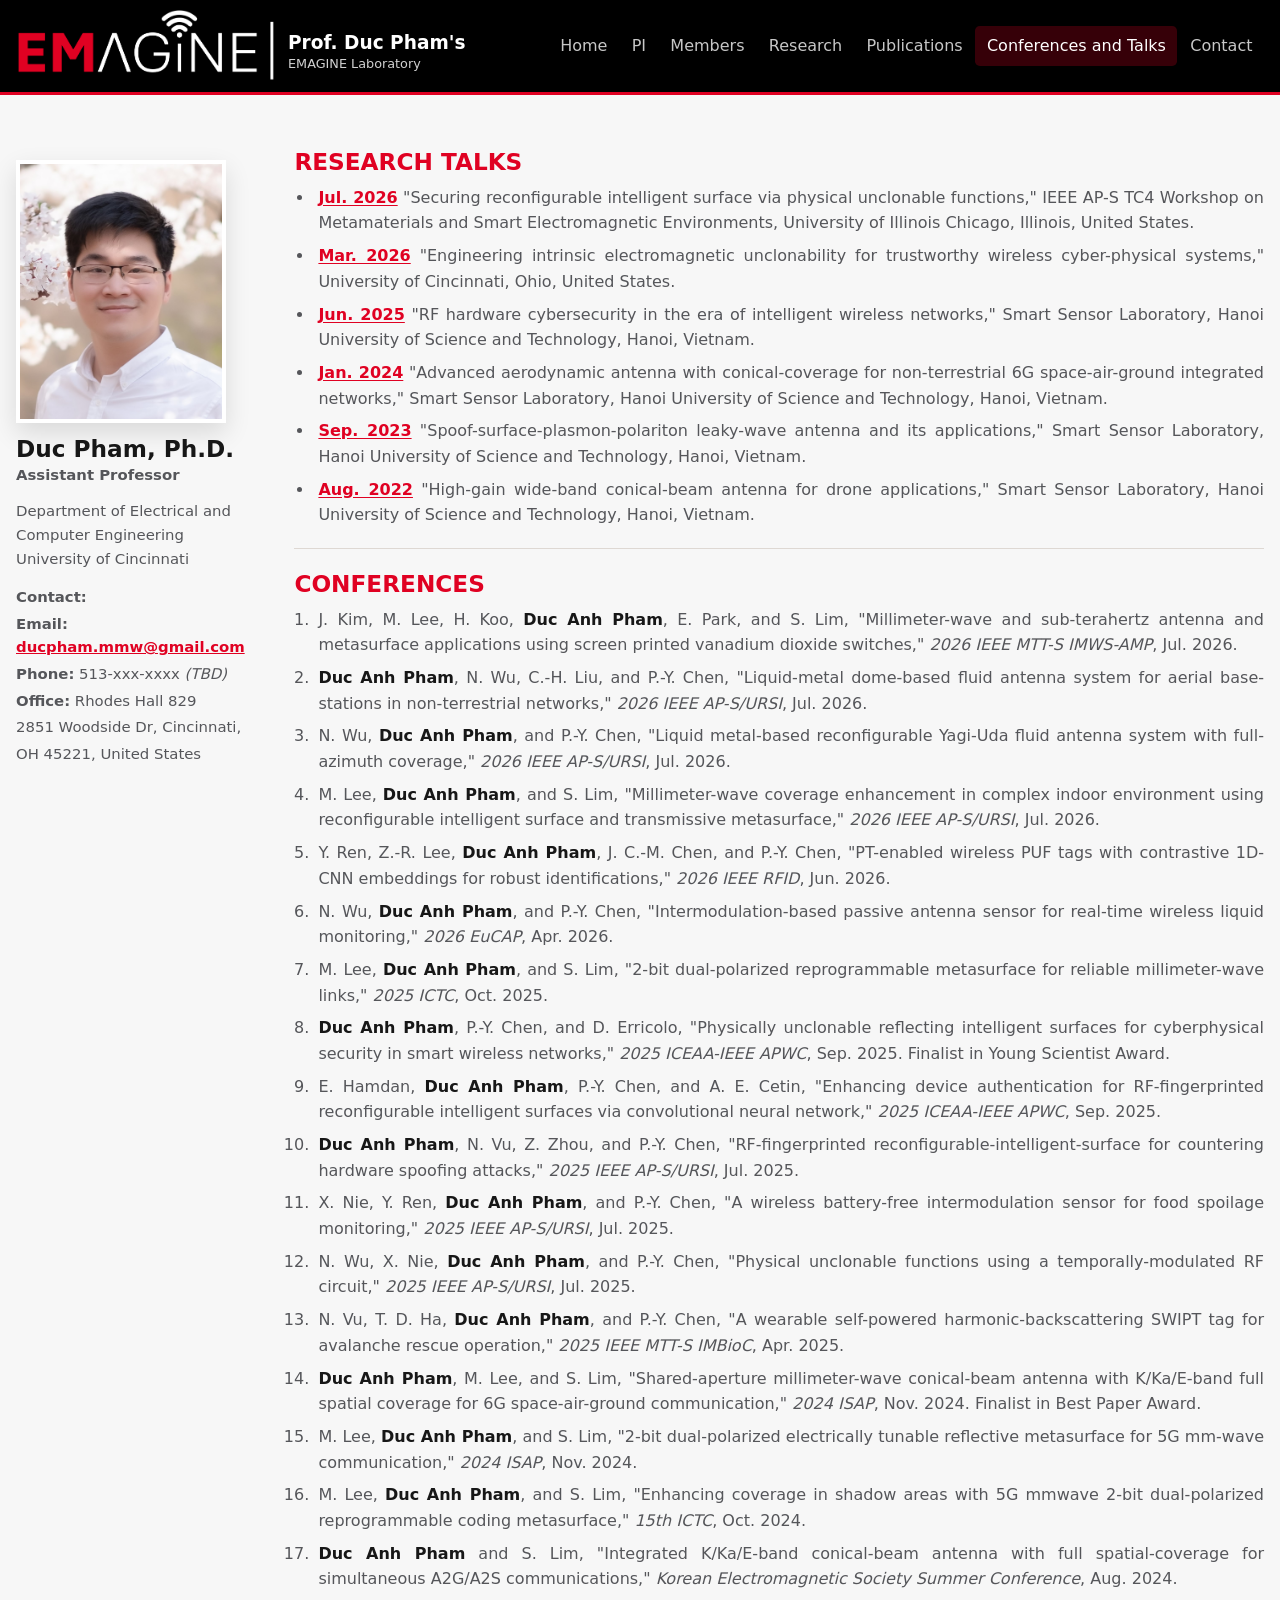
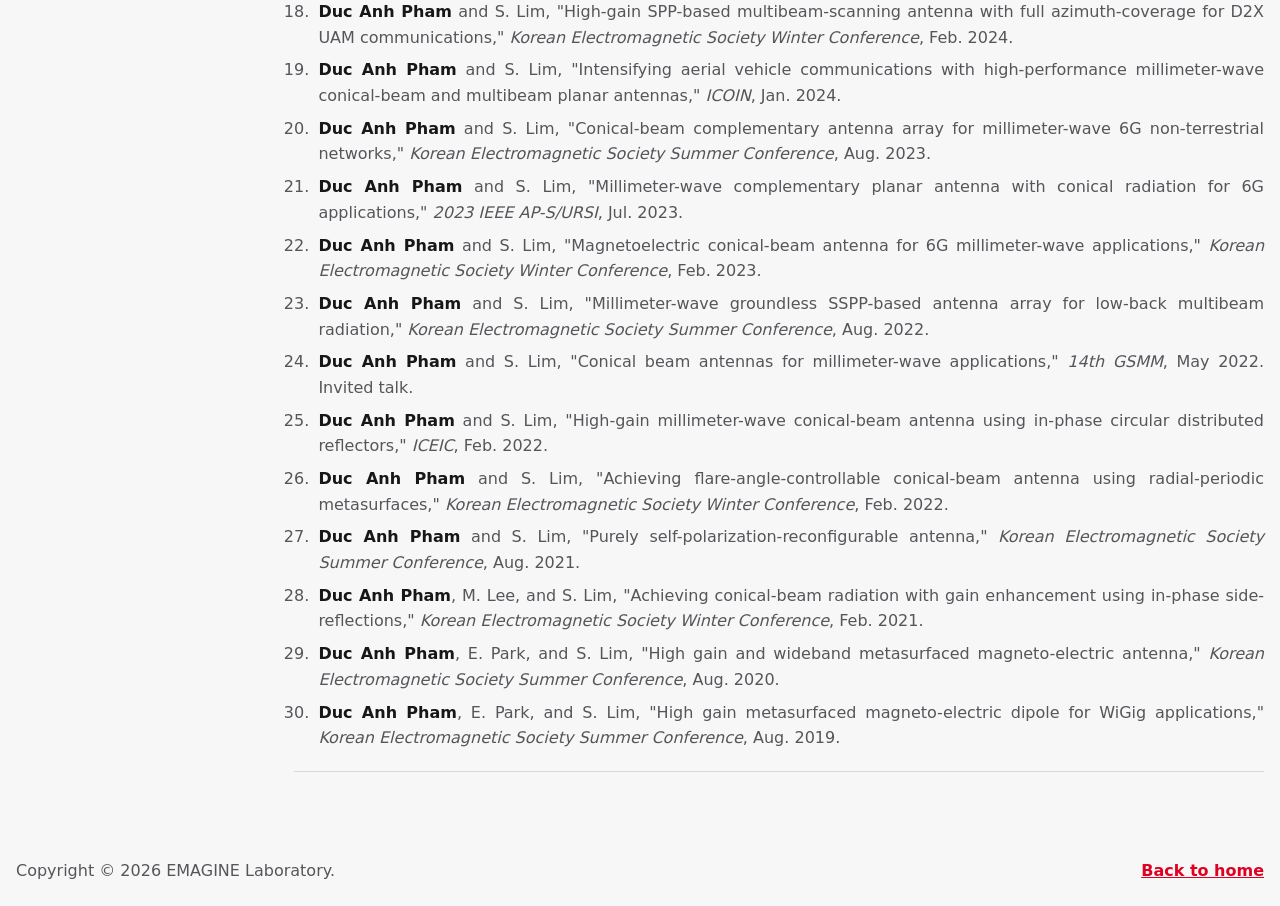
==== commit e436cf72: "Add files via upload" ====
--- a/conferences-and-talks.html
+++ b/conferences-and-talks.html
@@ -1,7 +1,7 @@
-<!DOCTYPE html>
+﻿<!DOCTYPE html>
 <html lang="en">
 <head><meta charset="utf-8"><meta name="viewport" content="width=device-width, initial-scale=1"><meta name="description" content="Research talks and conference publications by Prof. Duc Pham and collaborators."><title>Prof. Duc Pham's Lab</title><link rel="icon" type="image/png" href="assets/uc-logo.png">
-  <link rel="stylesheet" href="styles.css?v=20260808ak"></head>
+  <link rel="stylesheet" href="styles.css?v=20260810a"></head>
 <body class="talks-page">
   <a class="skip-link" href="#main">Skip to content</a>
   <header class="site-header"><div class="header-inner"><a class="brand" href="index.html" aria-label="EMAGINE Laboratory home"><img class="brand-emagine-logo" src="assets/emagine-header.png?v=20260807ay" alt="EMAGINE Laboratory logo"><span class="brand-copy"><strong>Prof. Duc Pham's</strong><small>EMAGINE Laboratory</small></span></a>
@@ -16,7 +16,7 @@
       <p class="profile-affiliation">Department of Electrical and Computer Engineering<br>University of Cincinnati</p>
       <address>
         <strong>Contact:</strong>
-        <span><strong>Email:</strong> <a href="mailto:phamac@ucmail.uc.edu">phamac@ucmail.uc.edu</a></span>
+        <span><strong>Email:</strong> <a href="mailto:ducpham.mmw@gmail.com">ducpham.mmw@gmail.com</a></span>
         <span><strong>Phone:</strong> 513-xxx-xxxx <em>(TBD)</em></span>
         <span><strong>Office:</strong> Rhodes Hall 829</span>
         <span>2851 Woodside Dr, Cincinnati,</span>
--- a/styles.css
+++ b/styles.css
@@ -1,4 +1,4 @@
-:root {
+﻿:root {
   --ink: #171717;
   --ink-soft: #55565a;
   --paper: #f7f5f2;
@@ -1362,10 +1362,49 @@
   text-align-last: left;
 }
 
-#services-title + .plain-list li {
-  text-align: justify;
-  text-align-last: left;
-}
+#services-title + .plain-list li {
+  text-align: justify;
+  text-align-last: left;
+}
+
+.name-alias {
+  position: relative;
+  color: var(--uc-red);
+  cursor: help;
+  font-weight: 800;
+  border-bottom: 1px dotted rgba(226, 0, 26, 0.75);
+}
+
+.name-alias:focus {
+  outline: 2px solid rgba(226, 0, 26, 0.35);
+  outline-offset: 0.12rem;
+}
+
+.alias-tooltip {
+  position: absolute;
+  z-index: 20;
+  left: 0;
+  bottom: calc(100% + 0.5rem);
+  width: min(360px, 82vw);
+  padding: 0.65rem 0.75rem;
+  color: var(--white);
+  background: var(--ink);
+  border-left: 4px solid var(--uc-red);
+  box-shadow: var(--shadow);
+  font-size: 0.86rem;
+  font-weight: 600;
+  line-height: 1.35;
+  opacity: 0;
+  pointer-events: none;
+  transform: translateY(0.25rem);
+  transition: opacity 0.16s ease, transform 0.16s ease;
+}
+
+.name-alias:hover .alias-tooltip,
+.name-alias:focus .alias-tooltip {
+  opacity: 1;
+  transform: translateY(0);
+}
 
 .visitor-widgets {
   display: grid;
@@ -1812,7 +1851,7 @@
 }
 
 .welcome-visual .intro-section .emagine-email-link {
-  color: #ff4a5f;
+  color: var(--uc-red);
 }
 
 
@@ -1883,8 +1922,8 @@
   }
 }
 
-/* Phone-only profile intro and restored text justification */
-@media (max-width: 760px) {
+/* Compact profile intro and restored text justification */
+@media (max-width: 980px) {
   .site-shell {
     display: flex;
     flex-direction: column;
@@ -2020,7 +2059,7 @@
   display: none !important;
 }
 
-@media (min-width: 761px) {
+@media (min-width: 981px) {
   .site-shell {
     display: grid;
   }
@@ -2031,7 +2070,7 @@
   }
 }
 
-@media (max-width: 760px) {
+@media (max-width: 980px) {
   .home-page .site-shell > .profile-sidebar {
     display: none !important;
   }
@@ -2039,4 +2078,28 @@
   .home-page .content .home-mobile-profile {
     display: grid !important;
   }
+
+  body:not(.home-page):not(.pi-page) .profile-sidebar {
+    display: none !important;
+  }
+
+  body:not(.home-page):not(.pi-page) .content {
+    order: 1;
+  }
 }
+
+@media (min-width: 761px) and (max-width: 980px) {
+  .site-shell {
+    display: flex !important;
+    flex-direction: column;
+    grid-template-columns: 1fr;
+  }
+
+  .content {
+    order: 1;
+  }
+
+  .site-shell > .profile-sidebar {
+    order: 2;
+  }
+}
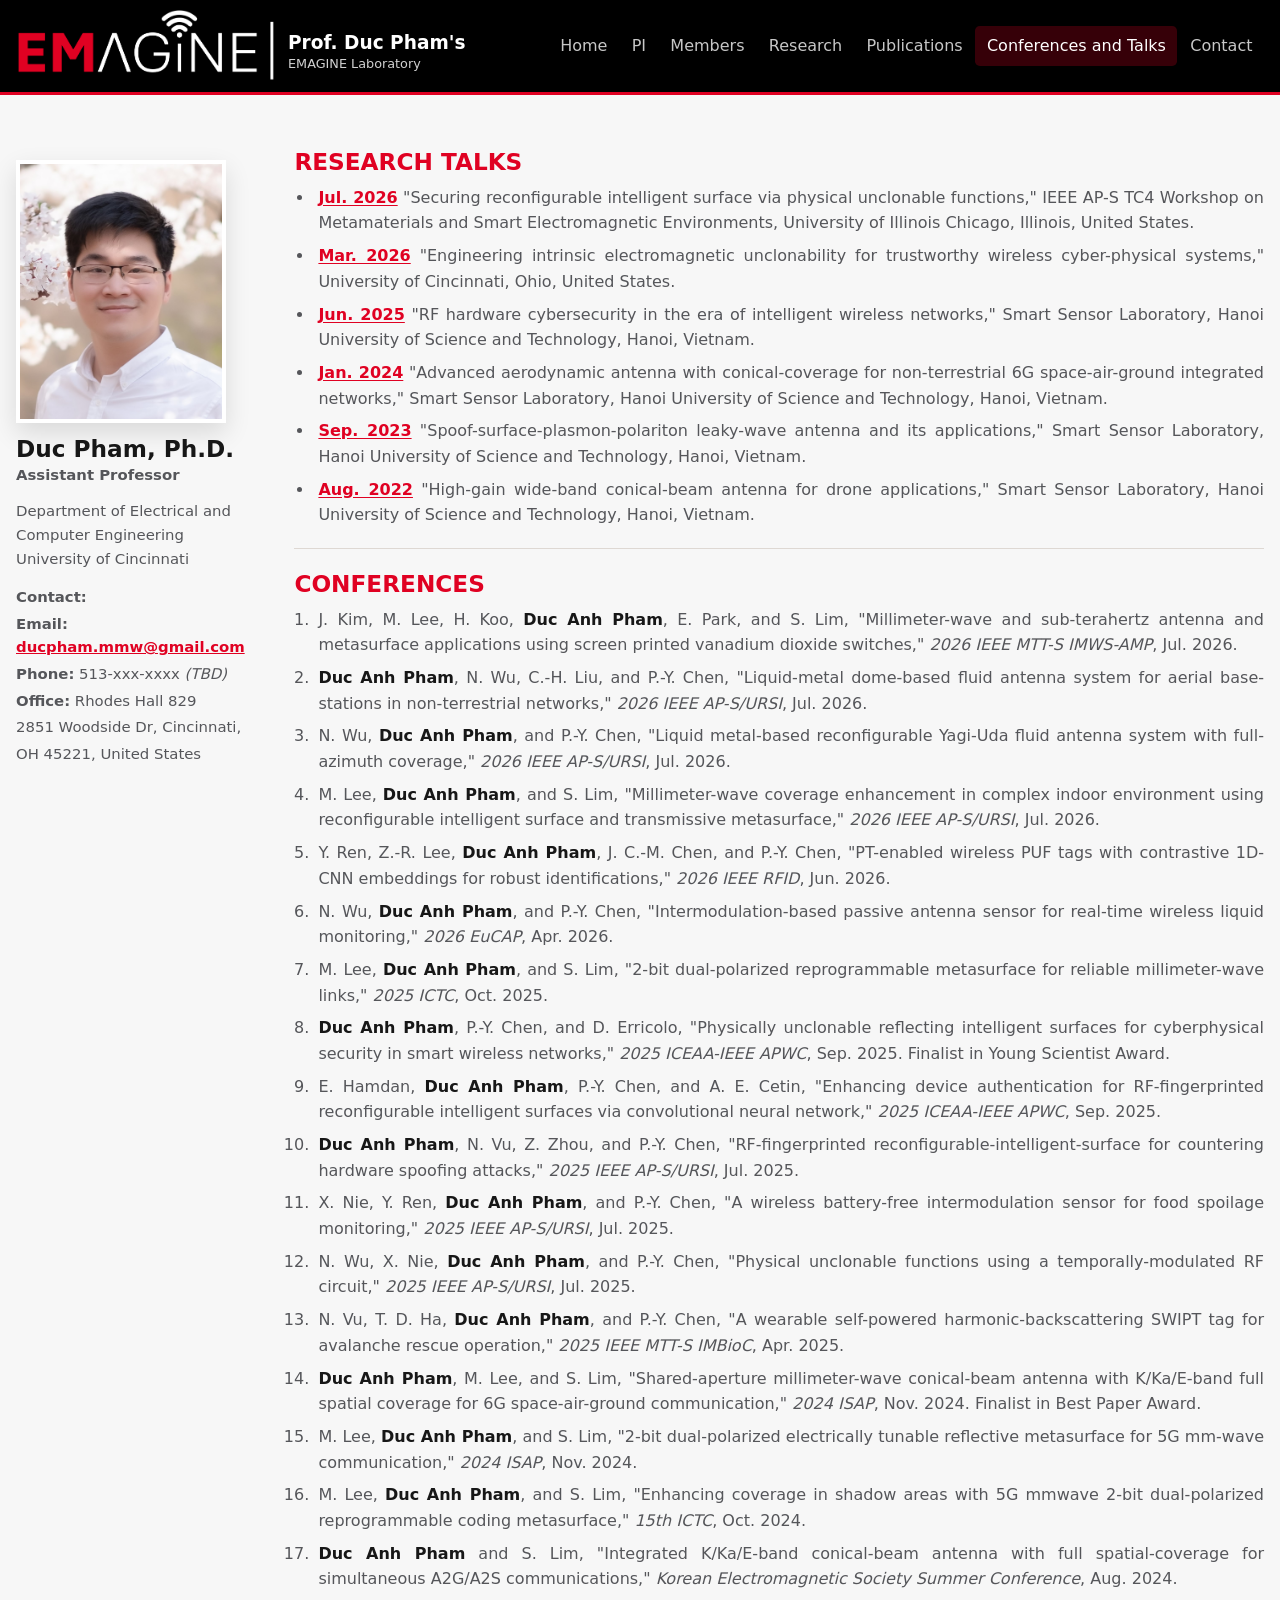
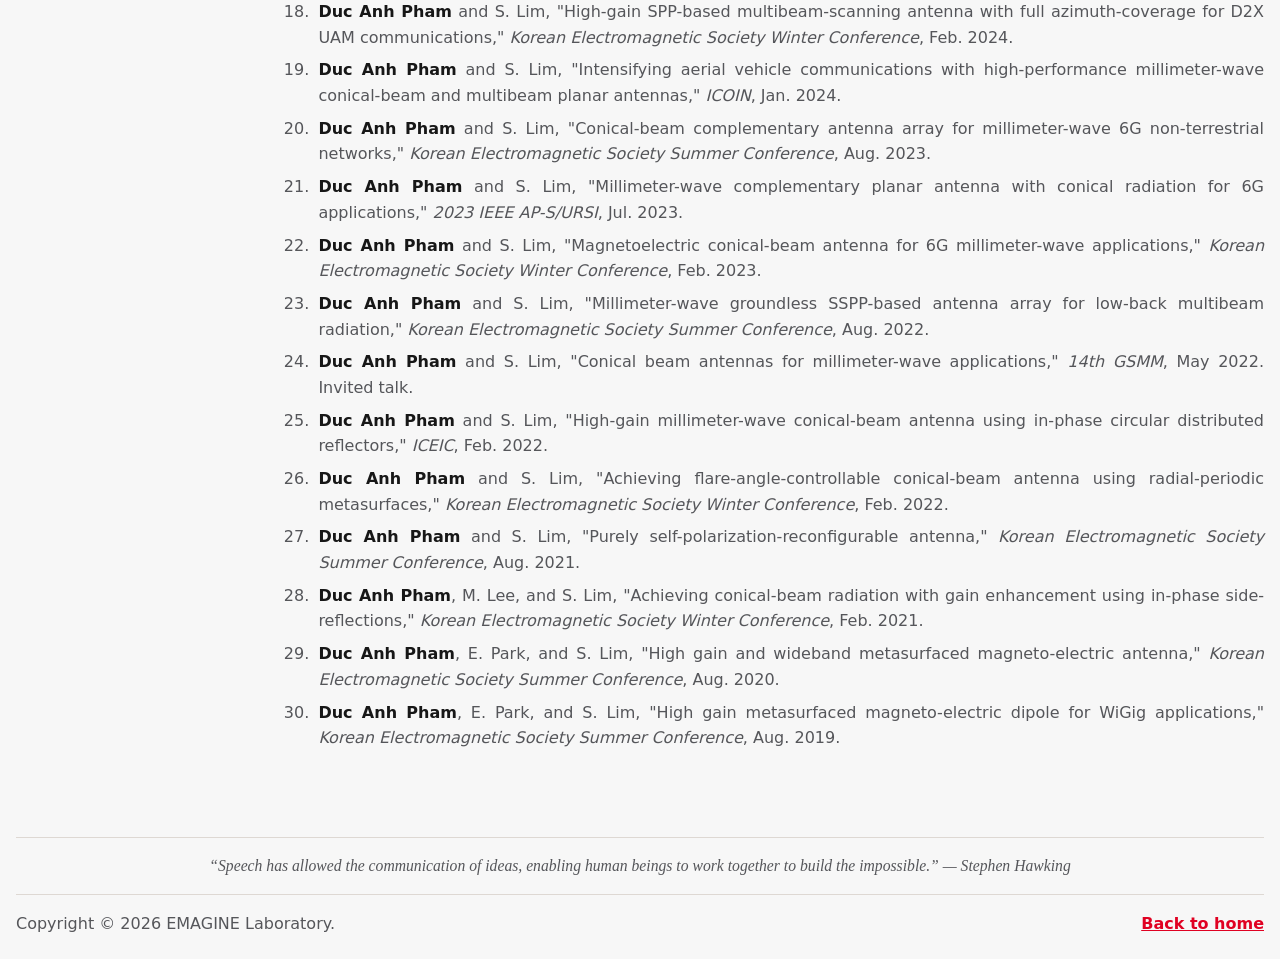
==== commit deab418b: "Add files via upload" ====
--- a/conferences-and-talks.html
+++ b/conferences-and-talks.html
@@ -1,7 +1,7 @@
-﻿<!DOCTYPE html>
+<!DOCTYPE html>
 <html lang="en">
 <head><meta charset="utf-8"><meta name="viewport" content="width=device-width, initial-scale=1"><meta name="description" content="Research talks and conference publications by Prof. Duc Pham and collaborators."><title>Prof. Duc Pham's Lab</title><link rel="icon" type="image/png" href="assets/uc-logo.png">
-  <link rel="stylesheet" href="styles.css?v=20260810a"></head>
+  <link rel="stylesheet" href="styles.css?v=20260821g"></head>
 <body class="talks-page">
   <a class="skip-link" href="#main">Skip to content</a>
   <header class="site-header"><div class="header-inner"><a class="brand" href="index.html" aria-label="EMAGINE Laboratory home"><img class="brand-emagine-logo" src="assets/emagine-header.png?v=20260807ay" alt="EMAGINE Laboratory logo"><span class="brand-copy"><strong>Prof. Duc Pham's</strong><small>EMAGINE Laboratory</small></span></a>
@@ -56,7 +56,7 @@
       <li><strong>Duc Anh Pham</strong>, E. Park, and S. Lim, "High gain and wideband metasurfaced magneto-electric antenna," <em>Korean Electromagnetic Society Summer Conference</em>, Aug. 2020.</li>
       <li><strong>Duc Anh Pham</strong>, E. Park, and S. Lim, "High gain metasurfaced magneto-electric dipole for WiGig applications," <em>Korean Electromagnetic Society Summer Conference</em>, Aug. 2019.</li>
     </ol></section></main></div>
-  <footer class="site-footer"><p>Copyright &copy; 2026 EMAGINE Laboratory.</p><a href="index.html">Back to home</a></footer><script src="script.js"></script>
+  <section class="page-quote" aria-label="Page quote"><p>&ldquo;Speech has allowed the communication of ideas, enabling human beings to work together to build the impossible.&rdquo; &mdash; Stephen Hawking</p></section><footer class="site-footer"><p>Copyright &copy; 2026 EMAGINE Laboratory.</p><a href="index.html">Back to home</a></footer><script src="script.js"></script>
 </body></html>
 
 
--- a/styles.css
+++ b/styles.css
@@ -428,28 +428,52 @@
   padding-left: 0.25rem;
 }
 
-.pub-full-list strong {
-  color: var(--ink);
-}
-
-.site-footer {
-  width: min(1320px, calc(100% - 2rem));
-  margin: 0 auto;
-  padding: 1.4rem 0;
-  display: flex;
-  justify-content: space-between;
-  gap: 1rem;
-  color: var(--ink-soft);
-}
-
-.site-footer p {
-  margin: 0;
-}
-
-.site-footer a {
-  color: var(--uc-red);
-  font-weight: 800;
-}
+.pub-full-list strong {
+  color: var(--ink);
+}
+
+.page-quote {
+  width: min(1320px, calc(100% - 2rem));
+  margin: 0.125rem auto 0;
+  padding: 1rem 0;
+  border-top: 1px solid var(--line);
+  border-bottom: 1px solid var(--line);
+  color: var(--ink-soft);
+  text-align: center;
+}
+
+.content > .page-section:last-child {
+  border-bottom: 0;
+}
+
+.page-quote p {
+  width: min(980px, 100%);
+  margin: 0;
+  margin-inline: auto;
+  font-family: Georgia, "Times New Roman", serif;
+  font-size: 0.98rem;
+  font-style: italic;
+  line-height: 1.55;
+}
+
+.site-footer {
+  width: min(1320px, calc(100% - 2rem));
+  margin: 0 auto;
+  padding: 1rem 0 1.4rem;
+  display: flex;
+  justify-content: space-between;
+  gap: 1rem;
+  color: var(--ink-soft);
+}
+
+.site-footer p {
+  margin: 0;
+}
+
+.site-footer a {
+  color: var(--uc-red);
+  font-weight: 800;
+}
 
 @media (max-width: 980px) {
   .nav-toggle {
@@ -1405,12 +1429,64 @@
   opacity: 1;
   transform: translateY(0);
 }
-
-.visitor-widgets {
-  display: grid;
-  grid-template-columns: minmax(190px, max-content) minmax(260px, max-content);
-  gap: 1.15rem;
-  align-items: start;
+
+.opportunity-list {
+  display: grid;
+  gap: 0.85rem;
+  margin-top: 0.85rem;
+}
+
+.opportunity-row {
+  display: grid;
+  grid-template-columns: minmax(0, 1fr) auto;
+  gap: 1rem;
+  align-items: center;
+  padding: 0.9rem 1rem;
+  background: var(--white);
+  border: 1px solid var(--line);
+  border-left: 4px solid var(--uc-red);
+  border-radius: 0.35rem;
+}
+
+.opportunity-row h3 {
+  margin: 0 0 0.25rem;
+  color: var(--ink);
+  font-size: 1.03rem;
+}
+
+.opportunity-row p {
+  margin: 0;
+  color: var(--ink-soft);
+  text-align: justify;
+  text-align-last: left;
+}
+
+.pdf-button {
+  justify-self: end;
+  display: inline-flex;
+  align-items: center;
+  min-height: 2.3rem;
+  padding: 0.55rem 0.75rem;
+  color: var(--white) !important;
+  background: var(--uc-red);
+  border-radius: 0.3rem;
+  font-weight: 900;
+  line-height: 1.2;
+  text-align: center;
+  text-decoration: none;
+  white-space: nowrap;
+}
+
+.pdf-button:hover,
+.pdf-button:focus {
+  background: var(--uc-red-dark);
+}
+
+.visitor-widgets {
+  display: grid;
+  grid-template-columns: minmax(190px, max-content) minmax(260px, max-content);
+  gap: 1.15rem;
+  align-items: start;
   justify-content: center;
   transform: translateX(-1.1rem);
 }
@@ -2103,3 +2179,14 @@
     order: 2;
   }
 }
+
+@media (max-width: 720px) {
+  .opportunity-row {
+    grid-template-columns: 1fr;
+  }
+
+  .pdf-button {
+    justify-self: start;
+    white-space: normal;
+  }
+}
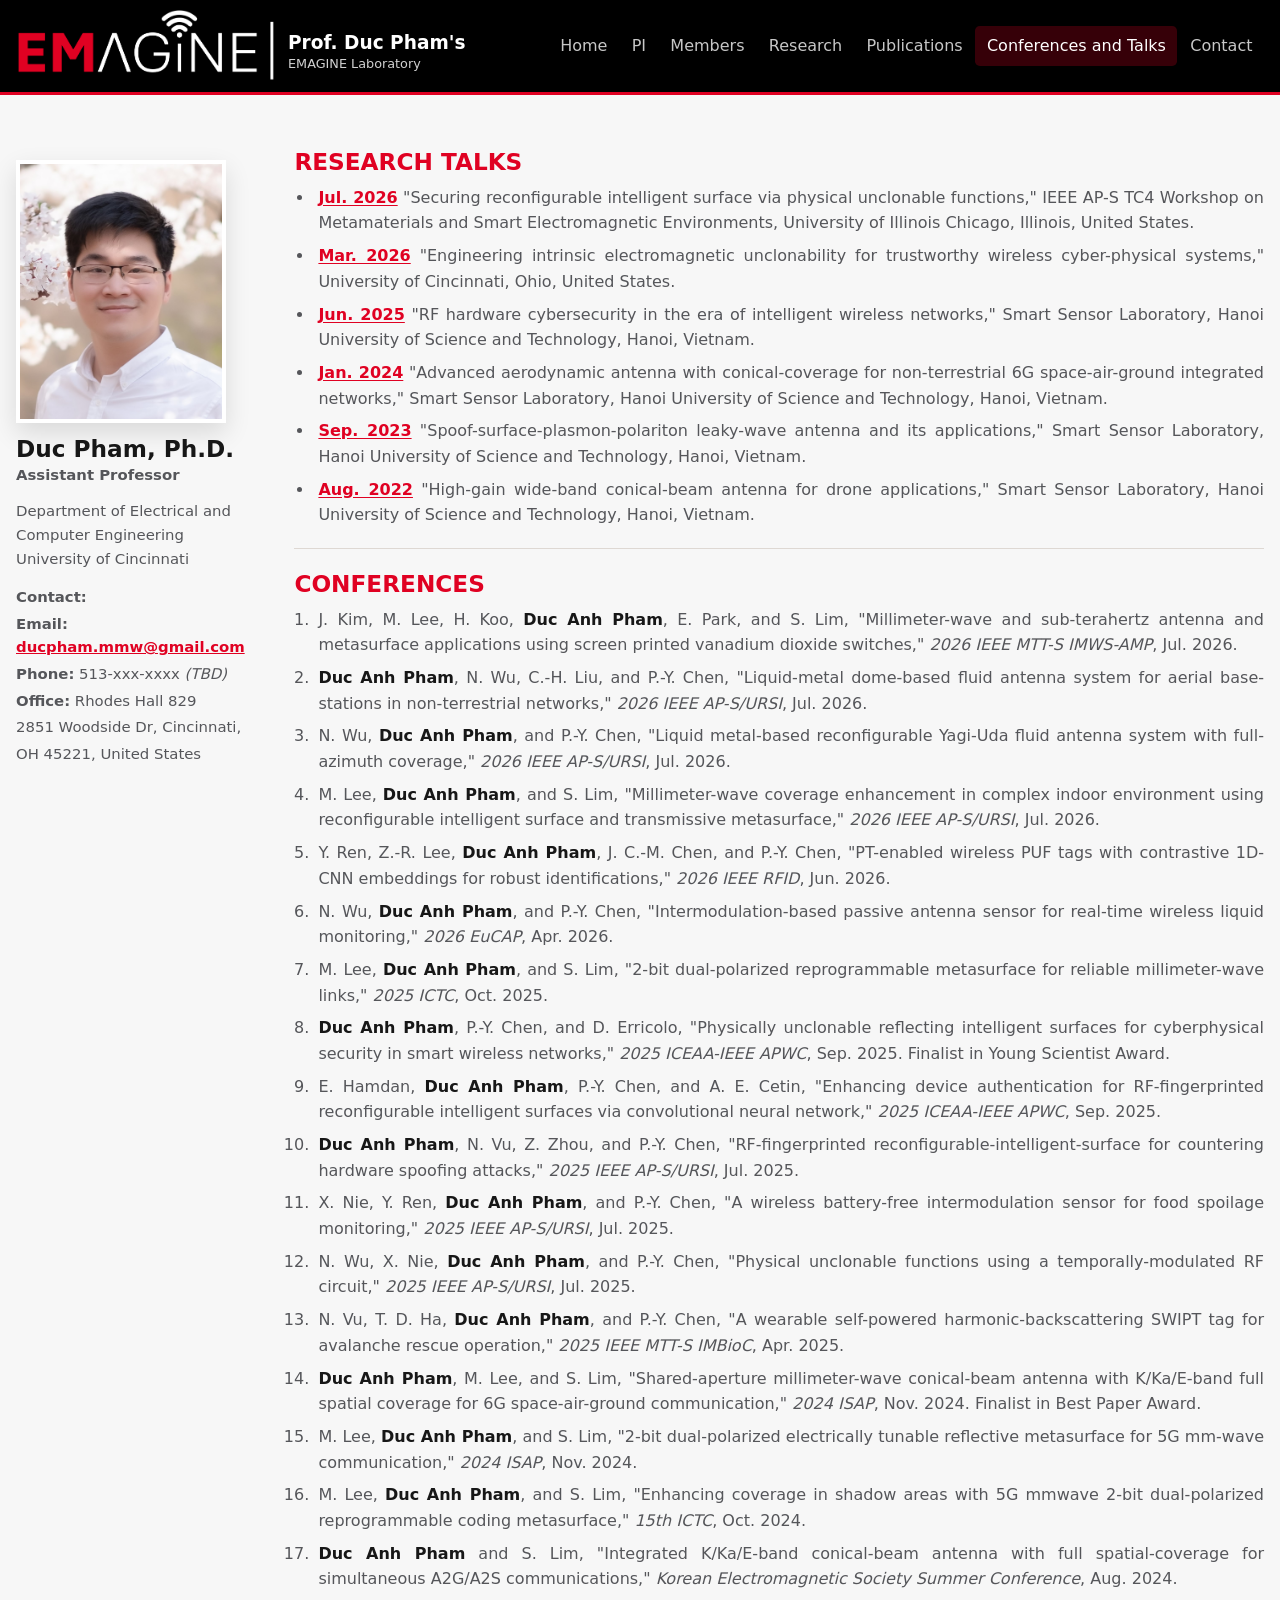
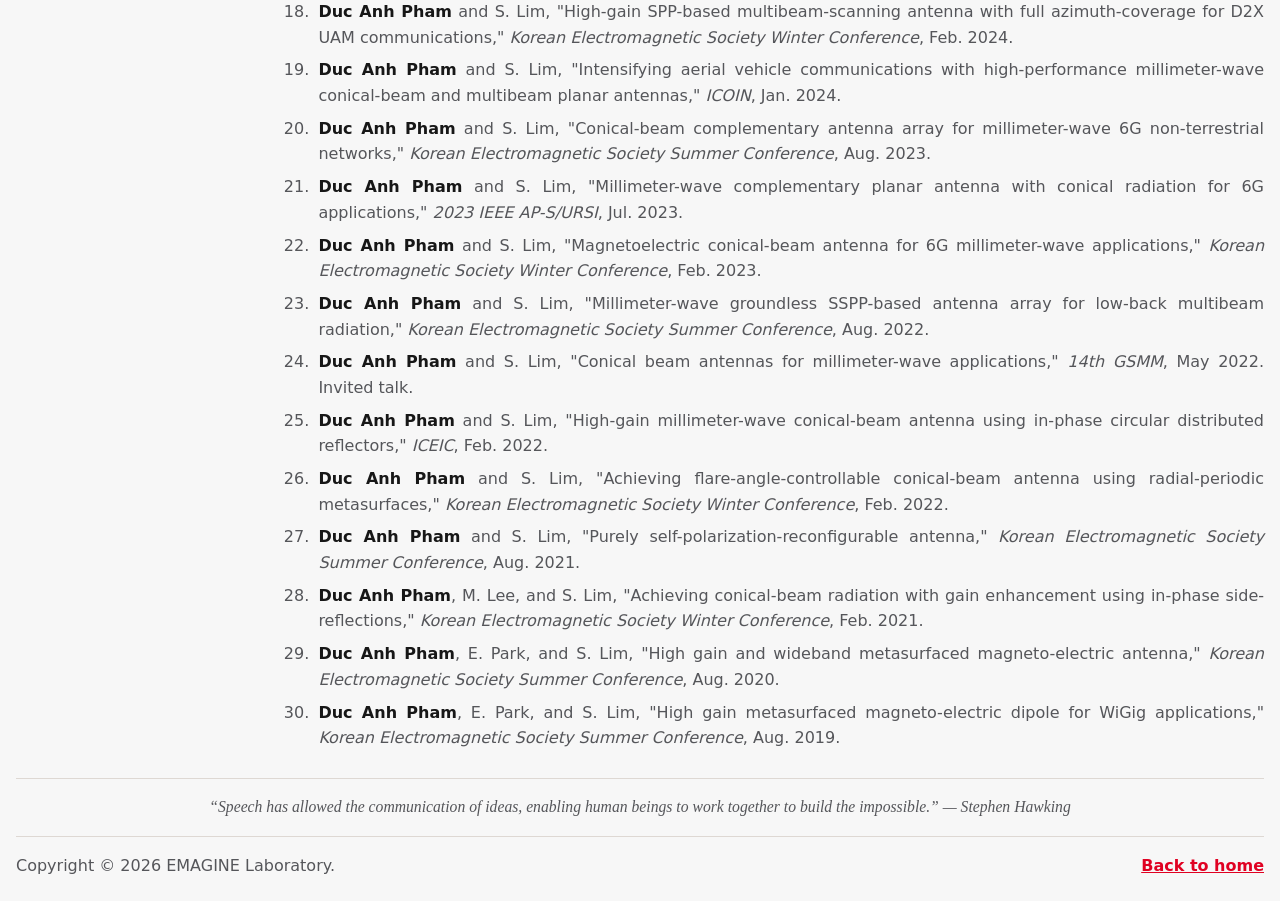
==== commit cebca701: "Add files via upload" ====
--- a/conferences-and-talks.html
+++ b/conferences-and-talks.html
@@ -1,7 +1,7 @@
 <!DOCTYPE html>
 <html lang="en">
 <head><meta charset="utf-8"><meta name="viewport" content="width=device-width, initial-scale=1"><meta name="description" content="Research talks and conference publications by Prof. Duc Pham and collaborators."><title>Prof. Duc Pham's Lab</title><link rel="icon" type="image/png" href="assets/uc-logo.png">
-  <link rel="stylesheet" href="styles.css?v=20260821g"></head>
+  <link rel="stylesheet" href="styles.css?v=20260821h"></head>
 <body class="talks-page">
   <a class="skip-link" href="#main">Skip to content</a>
   <header class="site-header"><div class="header-inner"><a class="brand" href="index.html" aria-label="EMAGINE Laboratory home"><img class="brand-emagine-logo" src="assets/emagine-header.png?v=20260807ay" alt="EMAGINE Laboratory logo"><span class="brand-copy"><strong>Prof. Duc Pham's</strong><small>EMAGINE Laboratory</small></span></a>
--- a/styles.css
+++ b/styles.css
@@ -444,6 +444,11 @@
 
 .content > .page-section:last-child {
   border-bottom: 0;
+  padding-bottom: 0.35rem;
+}
+
+.content {
+  padding-bottom: 0.35rem;
 }
 
 .page-quote p {
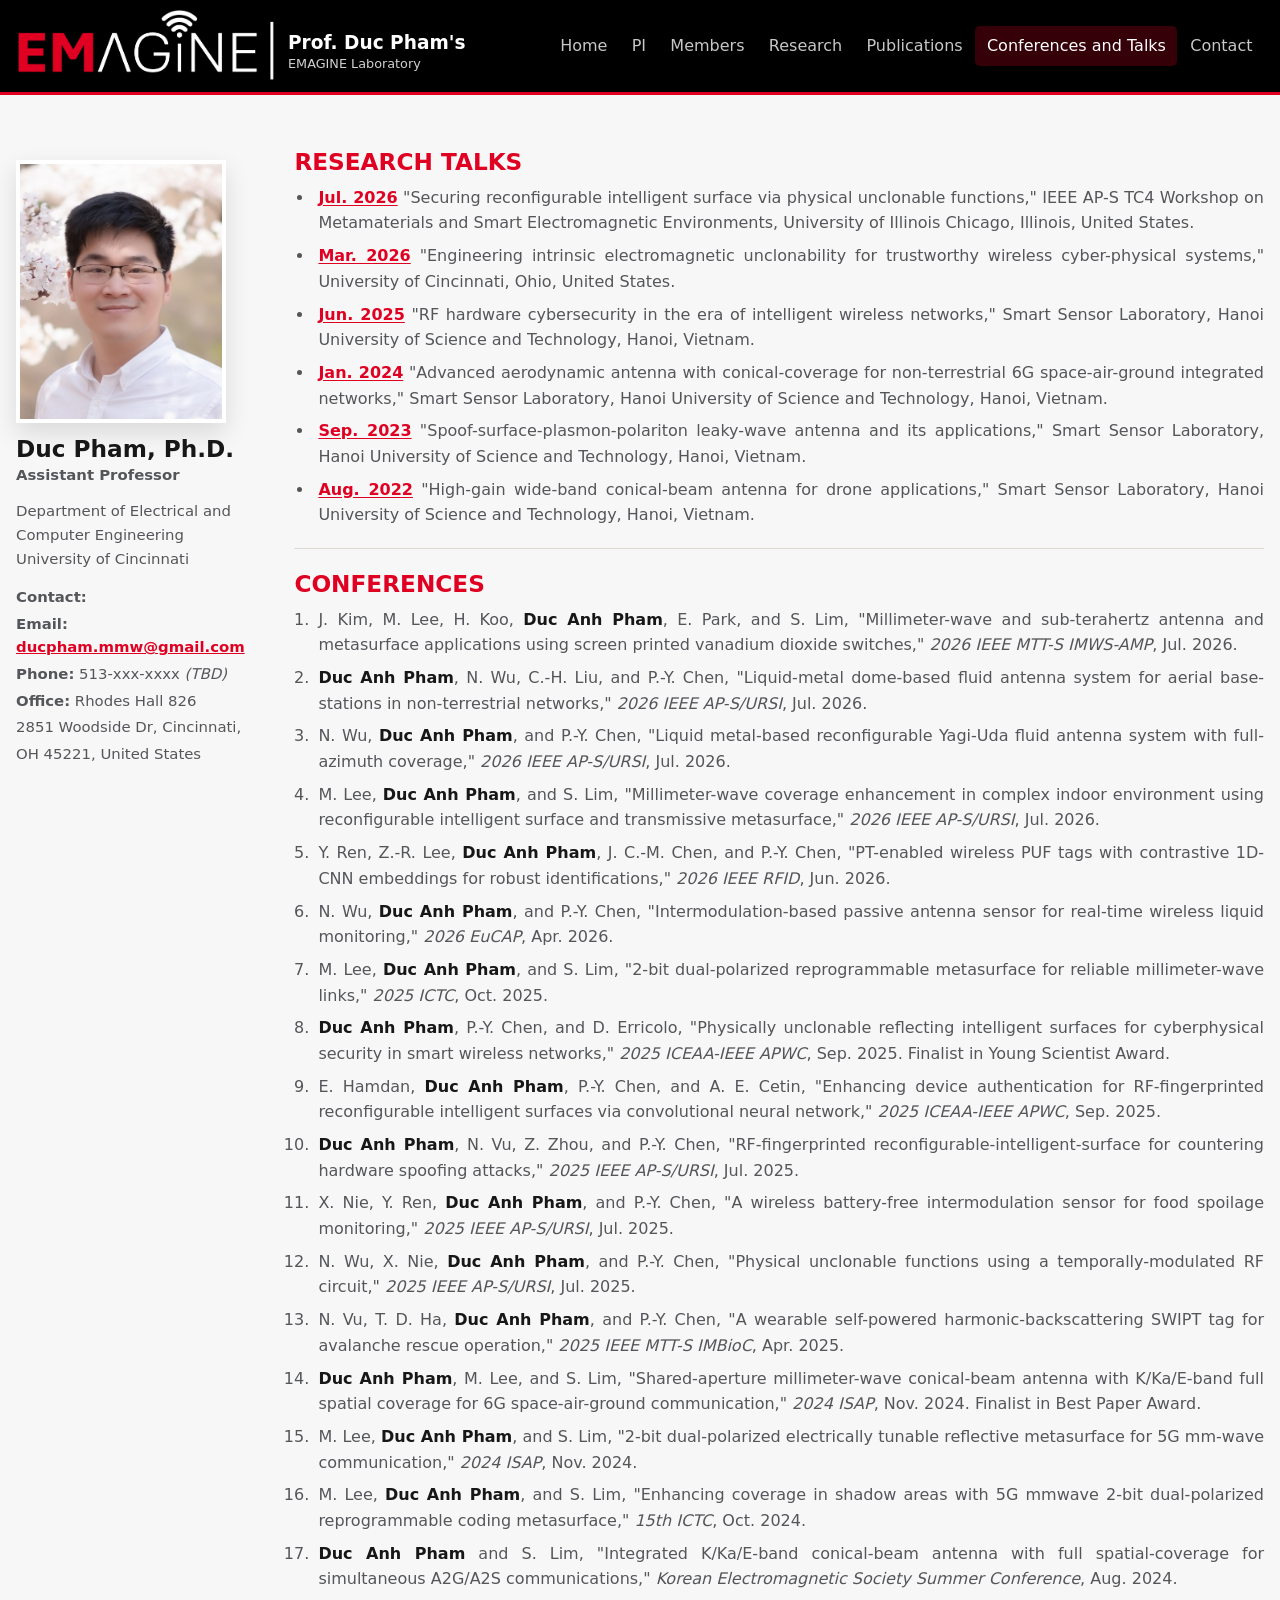
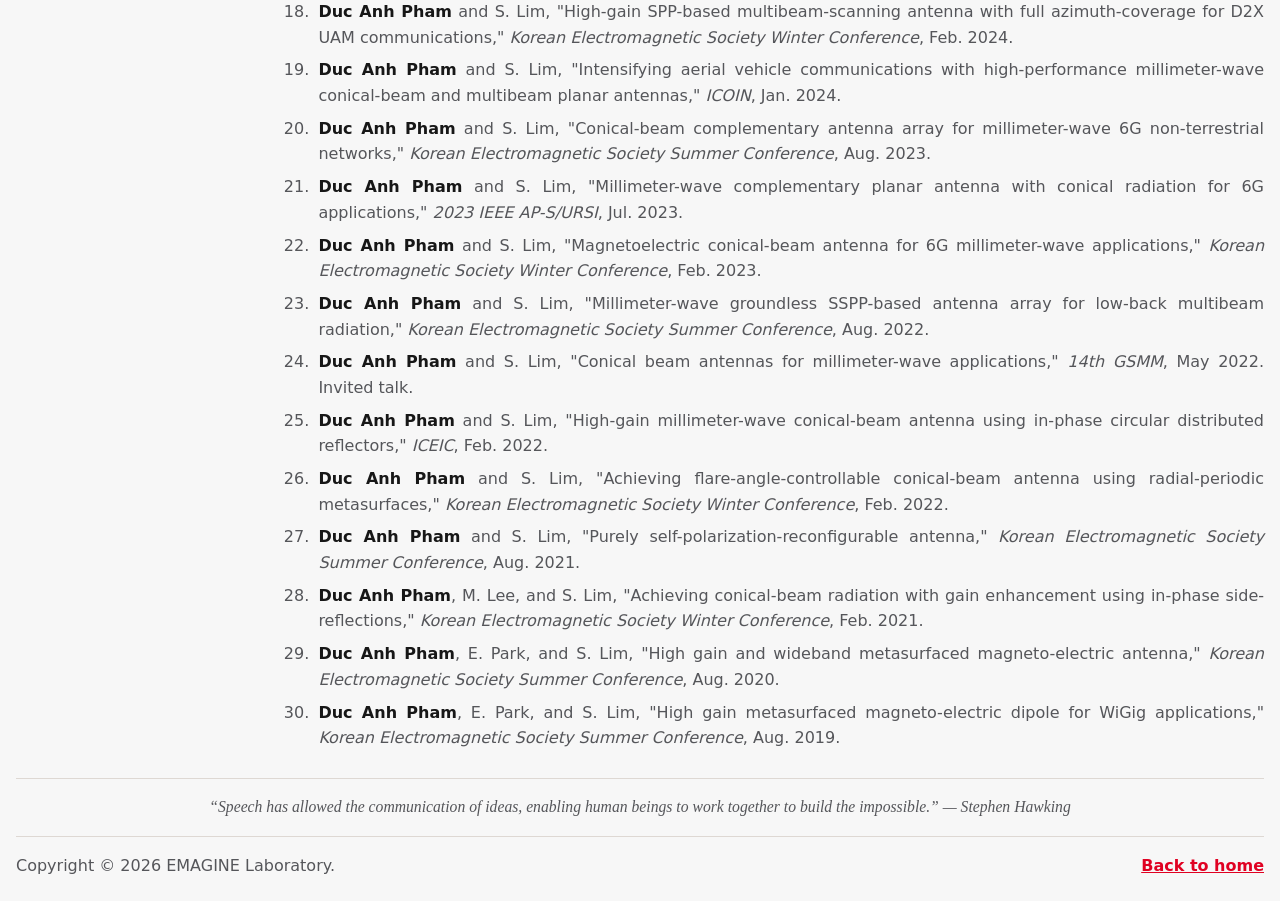
==== commit 6635b41b: "Update conferences-and-talks.html" ====
--- a/conferences-and-talks.html
+++ b/conferences-and-talks.html
@@ -1,62 +1,62 @@
-<!DOCTYPE html>
-<html lang="en">
+<!DOCTYPE html>
+<html lang="en">
 <head><meta charset="utf-8"><meta name="viewport" content="width=device-width, initial-scale=1"><meta name="description" content="Research talks and conference publications by Prof. Duc Pham and collaborators."><title>Prof. Duc Pham's Lab</title><link rel="icon" type="image/png" href="assets/uc-logo.png">
-  <link rel="stylesheet" href="styles.css?v=20260821h"></head>
-<body class="talks-page">
-  <a class="skip-link" href="#main">Skip to content</a>
+  <link rel="stylesheet" href="styles.css?v=20260821h"></head>
+<body class="talks-page">
+  <a class="skip-link" href="#main">Skip to content</a>
   <header class="site-header"><div class="header-inner"><a class="brand" href="index.html" aria-label="EMAGINE Laboratory home"><img class="brand-emagine-logo" src="assets/emagine-header.png?v=20260807ay" alt="EMAGINE Laboratory logo"><span class="brand-copy"><strong>Prof. Duc Pham's</strong><small>EMAGINE Laboratory</small></span></a>
       <nav class="top-nav" aria-label="Main navigation"><div class="nav-links" id="nav-links"><a href="index.html">Home</a><a href="pi.html">PI</a><a href="members.html">Members</a><a href="research.html">Research</a><a href="publications.html">Publications</a><a href="conferences-and-talks.html" aria-current="page">Conferences and Talks</a><a href="contact.html">Contact</a></div></nav>
       <button class="nav-toggle" type="button" aria-expanded="false" aria-controls="nav-links"><span></span><span></span><span></span><span class="sr-only">Menu</span></button>
-    </div></header>
+    </div></header>
   <div class="site-shell">
-    <aside class="profile-sidebar" aria-label="Principal investigator information">
-      <img class="profile-photo" src="assets/duc-pham-profile-emagine.jpg" alt="Portrait of Dr. Duc Pham">
-      <h1>Duc Pham, Ph.D.</h1>
-      <p class="profile-title">Assistant Professor</p>
-      <p class="profile-affiliation">Department of Electrical and Computer Engineering<br>University of Cincinnati</p>
-      <address>
-        <strong>Contact:</strong>
-        <span><strong>Email:</strong> <a href="mailto:ducpham.mmw@gmail.com">ducpham.mmw@gmail.com</a></span>
-        <span><strong>Phone:</strong> 513-xxx-xxxx <em>(TBD)</em></span>
-        <span><strong>Office:</strong> Rhodes Hall 829</span>
-        <span>2851 Woodside Dr, Cincinnati,</span>
-        <span>OH 45221, United States</span>
-      </address>
+    <aside class="profile-sidebar" aria-label="Principal investigator information">
+      <img class="profile-photo" src="assets/duc-pham-profile-emagine.jpg" alt="Portrait of Dr. Duc Pham">
+      <h1>Duc Pham, Ph.D.</h1>
+      <p class="profile-title">Assistant Professor</p>
+      <p class="profile-affiliation">Department of Electrical and Computer Engineering<br>University of Cincinnati</p>
+      <address>
+        <strong>Contact:</strong>
+        <span><strong>Email:</strong> <a href="mailto:ducpham.mmw@gmail.com">ducpham.mmw@gmail.com</a></span>
+        <span><strong>Phone:</strong> 513-xxx-xxxx <em>(TBD)</em></span>
+        <span><strong>Office:</strong> Rhodes Hall 826</span>
+        <span>2851 Woodside Dr, Cincinnati,</span>
+        <span>OH 45221, United States</span>
+      </address>
     </aside>
-<main id="main" class="content"><section class="page-section page-title-section" aria-labelledby="talks-title"><h2 id="talks-title">Research Talks</h2><ul class="pub-full-list"><li><span class="talk-date">Jul. 2026</span> "Securing reconfigurable intelligent surface via physical unclonable functions," IEEE AP-S TC4 Workshop on Metamaterials and Smart Electromagnetic Environments, University of Illinois Chicago, Illinois, United States.</li><li><span class="talk-date">Mar. 2026</span> "Engineering intrinsic electromagnetic unclonability for trustworthy wireless cyber-physical systems," University of Cincinnati, Ohio, United States.</li><li><span class="talk-date">Jun. 2025</span> "RF hardware cybersecurity in the era of intelligent wireless networks," Smart Sensor Laboratory, Hanoi University of Science and Technology, Hanoi, Vietnam.</li><li><span class="talk-date">Jan. 2024</span> "Advanced aerodynamic antenna with conical-coverage for non-terrestrial 6G space-air-ground integrated networks," Smart Sensor Laboratory, Hanoi University of Science and Technology, Hanoi, Vietnam.</li><li><span class="talk-date">Sep. 2023</span> "Spoof-surface-plasmon-polariton leaky-wave antenna and its applications," Smart Sensor Laboratory, Hanoi University of Science and Technology, Hanoi, Vietnam.</li><li><span class="talk-date">Aug. 2022</span> "High-gain wide-band conical-beam antenna for drone applications," Smart Sensor Laboratory, Hanoi University of Science and Technology, Hanoi, Vietnam.</li></ul></section>
-    <section class="page-section" aria-labelledby="conf-title"><h2 id="conf-title">Conferences</h2><ol class="pub-full-list">
-      <li>J. Kim, M. Lee, H. Koo, <strong>Duc Anh Pham</strong>, E. Park, and S. Lim, "Millimeter-wave and sub-terahertz antenna and metasurface applications using screen printed vanadium dioxide switches," <em>2026 IEEE MTT-S IMWS-AMP</em>, Jul. 2026.</li>
-      <li><strong>Duc Anh Pham</strong>, N. Wu, C.-H. Liu, and P.-Y. Chen, "Liquid-metal dome-based fluid antenna system for aerial base-stations in non-terrestrial networks," <em>2026 IEEE AP-S/URSI</em>, Jul. 2026.</li>
-      <li>N. Wu, <strong>Duc Anh Pham</strong>, and P.-Y. Chen, "Liquid metal-based reconfigurable Yagi-Uda fluid antenna system with full-azimuth coverage," <em>2026 IEEE AP-S/URSI</em>, Jul. 2026.</li>
-      <li>M. Lee, <strong>Duc Anh Pham</strong>, and S. Lim, "Millimeter-wave coverage enhancement in complex indoor environment using reconfigurable intelligent surface and transmissive metasurface," <em>2026 IEEE AP-S/URSI</em>, Jul. 2026.</li>
-      <li>Y. Ren, Z.-R. Lee, <strong>Duc Anh Pham</strong>, J. C.-M. Chen, and P.-Y. Chen, "PT-enabled wireless PUF tags with contrastive 1D-CNN embeddings for robust identifications," <em>2026 IEEE RFID</em>, Jun. 2026.</li>
-      <li>N. Wu, <strong>Duc Anh Pham</strong>, and P.-Y. Chen, "Intermodulation-based passive antenna sensor for real-time wireless liquid monitoring," <em>2026 EuCAP</em>, Apr. 2026.</li>
-      <li>M. Lee, <strong>Duc Anh Pham</strong>, and S. Lim, "2-bit dual-polarized reprogrammable metasurface for reliable millimeter-wave links," <em>2025 ICTC</em>, Oct. 2025.</li>
-      <li><strong>Duc Anh Pham</strong>, P.-Y. Chen, and D. Erricolo, "Physically unclonable reflecting intelligent surfaces for cyberphysical security in smart wireless networks," <em>2025 ICEAA-IEEE APWC</em>, Sep. 2025. Finalist in Young Scientist Award.</li>
-      <li>E. Hamdan, <strong>Duc Anh Pham</strong>, P.-Y. Chen, and A. E. Cetin, "Enhancing device authentication for RF-fingerprinted reconfigurable intelligent surfaces via convolutional neural network," <em>2025 ICEAA-IEEE APWC</em>, Sep. 2025.</li>
-      <li><strong>Duc Anh Pham</strong>, N. Vu, Z. Zhou, and P.-Y. Chen, "RF-fingerprinted reconfigurable-intelligent-surface for countering hardware spoofing attacks," <em>2025 IEEE AP-S/URSI</em>, Jul. 2025.</li>
-      <li>X. Nie, Y. Ren, <strong>Duc Anh Pham</strong>, and P.-Y. Chen, "A wireless battery-free intermodulation sensor for food spoilage monitoring," <em>2025 IEEE AP-S/URSI</em>, Jul. 2025.</li>
-      <li>N. Wu, X. Nie, <strong>Duc Anh Pham</strong>, and P.-Y. Chen, "Physical unclonable functions using a temporally-modulated RF circuit," <em>2025 IEEE AP-S/URSI</em>, Jul. 2025.</li>
-      <li>N. Vu, T. D. Ha, <strong>Duc Anh Pham</strong>, and P.-Y. Chen, "A wearable self-powered harmonic-backscattering SWIPT tag for avalanche rescue operation," <em>2025 IEEE MTT-S IMBioC</em>, Apr. 2025.</li>
-      <li><strong>Duc Anh Pham</strong>, M. Lee, and S. Lim, "Shared-aperture millimeter-wave conical-beam antenna with K/Ka/E-band full spatial coverage for 6G space-air-ground communication," <em>2024 ISAP</em>, Nov. 2024. Finalist in Best Paper Award.</li>
-      <li>M. Lee, <strong>Duc Anh Pham</strong>, and S. Lim, "2-bit dual-polarized electrically tunable reflective metasurface for 5G mm-wave communication," <em>2024 ISAP</em>, Nov. 2024.</li>
-      <li>M. Lee, <strong>Duc Anh Pham</strong>, and S. Lim, "Enhancing coverage in shadow areas with 5G mmwave 2-bit dual-polarized reprogrammable coding metasurface," <em>15th ICTC</em>, Oct. 2024.</li>
-      <li><strong>Duc Anh Pham</strong> and S. Lim, "Integrated K/Ka/E-band conical-beam antenna with full spatial-coverage for simultaneous A2G/A2S communications," <em>Korean Electromagnetic Society Summer Conference</em>, Aug. 2024.</li>
-      <li><strong>Duc Anh Pham</strong> and S. Lim, "High-gain SPP-based multibeam-scanning antenna with full azimuth-coverage for D2X UAM communications," <em>Korean Electromagnetic Society Winter Conference</em>, Feb. 2024.</li>
-      <li><strong>Duc Anh Pham</strong> and S. Lim, "Intensifying aerial vehicle communications with high-performance millimeter-wave conical-beam and multibeam planar antennas," <em>ICOIN</em>, Jan. 2024.</li>
-      <li><strong>Duc Anh Pham</strong> and S. Lim, "Conical-beam complementary antenna array for millimeter-wave 6G non-terrestrial networks," <em>Korean Electromagnetic Society Summer Conference</em>, Aug. 2023.</li>
-      <li><strong>Duc Anh Pham</strong> and S. Lim, "Millimeter-wave complementary planar antenna with conical radiation for 6G applications," <em>2023 IEEE AP-S/URSI</em>, Jul. 2023.</li>
-      <li><strong>Duc Anh Pham</strong> and S. Lim, "Magnetoelectric conical-beam antenna for 6G millimeter-wave applications," <em>Korean Electromagnetic Society Winter Conference</em>, Feb. 2023.</li>
-      <li><strong>Duc Anh Pham</strong> and S. Lim, "Millimeter-wave groundless SSPP-based antenna array for low-back multibeam radiation," <em>Korean Electromagnetic Society Summer Conference</em>, Aug. 2022.</li>
-      <li><strong>Duc Anh Pham</strong> and S. Lim, "Conical beam antennas for millimeter-wave applications," <em>14th GSMM</em>, May 2022. Invited talk.</li>
-      <li><strong>Duc Anh Pham</strong> and S. Lim, "High-gain millimeter-wave conical-beam antenna using in-phase circular distributed reflectors," <em>ICEIC</em>, Feb. 2022.</li>
-      <li><strong>Duc Anh Pham</strong> and S. Lim, "Achieving flare-angle-controllable conical-beam antenna using radial-periodic metasurfaces," <em>Korean Electromagnetic Society Winter Conference</em>, Feb. 2022.</li>
-      <li><strong>Duc Anh Pham</strong> and S. Lim, "Purely self-polarization-reconfigurable antenna," <em>Korean Electromagnetic Society Summer Conference</em>, Aug. 2021.</li>
-      <li><strong>Duc Anh Pham</strong>, M. Lee, and S. Lim, "Achieving conical-beam radiation with gain enhancement using in-phase side-reflections," <em>Korean Electromagnetic Society Winter Conference</em>, Feb. 2021.</li>
-      <li><strong>Duc Anh Pham</strong>, E. Park, and S. Lim, "High gain and wideband metasurfaced magneto-electric antenna," <em>Korean Electromagnetic Society Summer Conference</em>, Aug. 2020.</li>
-      <li><strong>Duc Anh Pham</strong>, E. Park, and S. Lim, "High gain metasurfaced magneto-electric dipole for WiGig applications," <em>Korean Electromagnetic Society Summer Conference</em>, Aug. 2019.</li>
-    </ol></section></main></div>
-  <section class="page-quote" aria-label="Page quote"><p>&ldquo;Speech has allowed the communication of ideas, enabling human beings to work together to build the impossible.&rdquo; &mdash; Stephen Hawking</p></section><footer class="site-footer"><p>Copyright &copy; 2026 EMAGINE Laboratory.</p><a href="index.html">Back to home</a></footer><script src="script.js"></script>
+<main id="main" class="content"><section class="page-section page-title-section" aria-labelledby="talks-title"><h2 id="talks-title">Research Talks</h2><ul class="pub-full-list"><li><span class="talk-date">Jul. 2026</span> "Securing reconfigurable intelligent surface via physical unclonable functions," IEEE AP-S TC4 Workshop on Metamaterials and Smart Electromagnetic Environments, University of Illinois Chicago, Illinois, United States.</li><li><span class="talk-date">Mar. 2026</span> "Engineering intrinsic electromagnetic unclonability for trustworthy wireless cyber-physical systems," University of Cincinnati, Ohio, United States.</li><li><span class="talk-date">Jun. 2025</span> "RF hardware cybersecurity in the era of intelligent wireless networks," Smart Sensor Laboratory, Hanoi University of Science and Technology, Hanoi, Vietnam.</li><li><span class="talk-date">Jan. 2024</span> "Advanced aerodynamic antenna with conical-coverage for non-terrestrial 6G space-air-ground integrated networks," Smart Sensor Laboratory, Hanoi University of Science and Technology, Hanoi, Vietnam.</li><li><span class="talk-date">Sep. 2023</span> "Spoof-surface-plasmon-polariton leaky-wave antenna and its applications," Smart Sensor Laboratory, Hanoi University of Science and Technology, Hanoi, Vietnam.</li><li><span class="talk-date">Aug. 2022</span> "High-gain wide-band conical-beam antenna for drone applications," Smart Sensor Laboratory, Hanoi University of Science and Technology, Hanoi, Vietnam.</li></ul></section>
+    <section class="page-section" aria-labelledby="conf-title"><h2 id="conf-title">Conferences</h2><ol class="pub-full-list">
+      <li>J. Kim, M. Lee, H. Koo, <strong>Duc Anh Pham</strong>, E. Park, and S. Lim, "Millimeter-wave and sub-terahertz antenna and metasurface applications using screen printed vanadium dioxide switches," <em>2026 IEEE MTT-S IMWS-AMP</em>, Jul. 2026.</li>
+      <li><strong>Duc Anh Pham</strong>, N. Wu, C.-H. Liu, and P.-Y. Chen, "Liquid-metal dome-based fluid antenna system for aerial base-stations in non-terrestrial networks," <em>2026 IEEE AP-S/URSI</em>, Jul. 2026.</li>
+      <li>N. Wu, <strong>Duc Anh Pham</strong>, and P.-Y. Chen, "Liquid metal-based reconfigurable Yagi-Uda fluid antenna system with full-azimuth coverage," <em>2026 IEEE AP-S/URSI</em>, Jul. 2026.</li>
+      <li>M. Lee, <strong>Duc Anh Pham</strong>, and S. Lim, "Millimeter-wave coverage enhancement in complex indoor environment using reconfigurable intelligent surface and transmissive metasurface," <em>2026 IEEE AP-S/URSI</em>, Jul. 2026.</li>
+      <li>Y. Ren, Z.-R. Lee, <strong>Duc Anh Pham</strong>, J. C.-M. Chen, and P.-Y. Chen, "PT-enabled wireless PUF tags with contrastive 1D-CNN embeddings for robust identifications," <em>2026 IEEE RFID</em>, Jun. 2026.</li>
+      <li>N. Wu, <strong>Duc Anh Pham</strong>, and P.-Y. Chen, "Intermodulation-based passive antenna sensor for real-time wireless liquid monitoring," <em>2026 EuCAP</em>, Apr. 2026.</li>
+      <li>M. Lee, <strong>Duc Anh Pham</strong>, and S. Lim, "2-bit dual-polarized reprogrammable metasurface for reliable millimeter-wave links," <em>2025 ICTC</em>, Oct. 2025.</li>
+      <li><strong>Duc Anh Pham</strong>, P.-Y. Chen, and D. Erricolo, "Physically unclonable reflecting intelligent surfaces for cyberphysical security in smart wireless networks," <em>2025 ICEAA-IEEE APWC</em>, Sep. 2025. Finalist in Young Scientist Award.</li>
+      <li>E. Hamdan, <strong>Duc Anh Pham</strong>, P.-Y. Chen, and A. E. Cetin, "Enhancing device authentication for RF-fingerprinted reconfigurable intelligent surfaces via convolutional neural network," <em>2025 ICEAA-IEEE APWC</em>, Sep. 2025.</li>
+      <li><strong>Duc Anh Pham</strong>, N. Vu, Z. Zhou, and P.-Y. Chen, "RF-fingerprinted reconfigurable-intelligent-surface for countering hardware spoofing attacks," <em>2025 IEEE AP-S/URSI</em>, Jul. 2025.</li>
+      <li>X. Nie, Y. Ren, <strong>Duc Anh Pham</strong>, and P.-Y. Chen, "A wireless battery-free intermodulation sensor for food spoilage monitoring," <em>2025 IEEE AP-S/URSI</em>, Jul. 2025.</li>
+      <li>N. Wu, X. Nie, <strong>Duc Anh Pham</strong>, and P.-Y. Chen, "Physical unclonable functions using a temporally-modulated RF circuit," <em>2025 IEEE AP-S/URSI</em>, Jul. 2025.</li>
+      <li>N. Vu, T. D. Ha, <strong>Duc Anh Pham</strong>, and P.-Y. Chen, "A wearable self-powered harmonic-backscattering SWIPT tag for avalanche rescue operation," <em>2025 IEEE MTT-S IMBioC</em>, Apr. 2025.</li>
+      <li><strong>Duc Anh Pham</strong>, M. Lee, and S. Lim, "Shared-aperture millimeter-wave conical-beam antenna with K/Ka/E-band full spatial coverage for 6G space-air-ground communication," <em>2024 ISAP</em>, Nov. 2024. Finalist in Best Paper Award.</li>
+      <li>M. Lee, <strong>Duc Anh Pham</strong>, and S. Lim, "2-bit dual-polarized electrically tunable reflective metasurface for 5G mm-wave communication," <em>2024 ISAP</em>, Nov. 2024.</li>
+      <li>M. Lee, <strong>Duc Anh Pham</strong>, and S. Lim, "Enhancing coverage in shadow areas with 5G mmwave 2-bit dual-polarized reprogrammable coding metasurface," <em>15th ICTC</em>, Oct. 2024.</li>
+      <li><strong>Duc Anh Pham</strong> and S. Lim, "Integrated K/Ka/E-band conical-beam antenna with full spatial-coverage for simultaneous A2G/A2S communications," <em>Korean Electromagnetic Society Summer Conference</em>, Aug. 2024.</li>
+      <li><strong>Duc Anh Pham</strong> and S. Lim, "High-gain SPP-based multibeam-scanning antenna with full azimuth-coverage for D2X UAM communications," <em>Korean Electromagnetic Society Winter Conference</em>, Feb. 2024.</li>
+      <li><strong>Duc Anh Pham</strong> and S. Lim, "Intensifying aerial vehicle communications with high-performance millimeter-wave conical-beam and multibeam planar antennas," <em>ICOIN</em>, Jan. 2024.</li>
+      <li><strong>Duc Anh Pham</strong> and S. Lim, "Conical-beam complementary antenna array for millimeter-wave 6G non-terrestrial networks," <em>Korean Electromagnetic Society Summer Conference</em>, Aug. 2023.</li>
+      <li><strong>Duc Anh Pham</strong> and S. Lim, "Millimeter-wave complementary planar antenna with conical radiation for 6G applications," <em>2023 IEEE AP-S/URSI</em>, Jul. 2023.</li>
+      <li><strong>Duc Anh Pham</strong> and S. Lim, "Magnetoelectric conical-beam antenna for 6G millimeter-wave applications," <em>Korean Electromagnetic Society Winter Conference</em>, Feb. 2023.</li>
+      <li><strong>Duc Anh Pham</strong> and S. Lim, "Millimeter-wave groundless SSPP-based antenna array for low-back multibeam radiation," <em>Korean Electromagnetic Society Summer Conference</em>, Aug. 2022.</li>
+      <li><strong>Duc Anh Pham</strong> and S. Lim, "Conical beam antennas for millimeter-wave applications," <em>14th GSMM</em>, May 2022. Invited talk.</li>
+      <li><strong>Duc Anh Pham</strong> and S. Lim, "High-gain millimeter-wave conical-beam antenna using in-phase circular distributed reflectors," <em>ICEIC</em>, Feb. 2022.</li>
+      <li><strong>Duc Anh Pham</strong> and S. Lim, "Achieving flare-angle-controllable conical-beam antenna using radial-periodic metasurfaces," <em>Korean Electromagnetic Society Winter Conference</em>, Feb. 2022.</li>
+      <li><strong>Duc Anh Pham</strong> and S. Lim, "Purely self-polarization-reconfigurable antenna," <em>Korean Electromagnetic Society Summer Conference</em>, Aug. 2021.</li>
+      <li><strong>Duc Anh Pham</strong>, M. Lee, and S. Lim, "Achieving conical-beam radiation with gain enhancement using in-phase side-reflections," <em>Korean Electromagnetic Society Winter Conference</em>, Feb. 2021.</li>
+      <li><strong>Duc Anh Pham</strong>, E. Park, and S. Lim, "High gain and wideband metasurfaced magneto-electric antenna," <em>Korean Electromagnetic Society Summer Conference</em>, Aug. 2020.</li>
+      <li><strong>Duc Anh Pham</strong>, E. Park, and S. Lim, "High gain metasurfaced magneto-electric dipole for WiGig applications," <em>Korean Electromagnetic Society Summer Conference</em>, Aug. 2019.</li>
+    </ol></section></main></div>
+  <section class="page-quote" aria-label="Page quote"><p>&ldquo;Speech has allowed the communication of ideas, enabling human beings to work together to build the impossible.&rdquo; &mdash; Stephen Hawking</p></section><footer class="site-footer"><p>Copyright &copy; 2026 EMAGINE Laboratory.</p><a href="index.html">Back to home</a></footer><script src="script.js"></script>
 </body></html>
 
 
